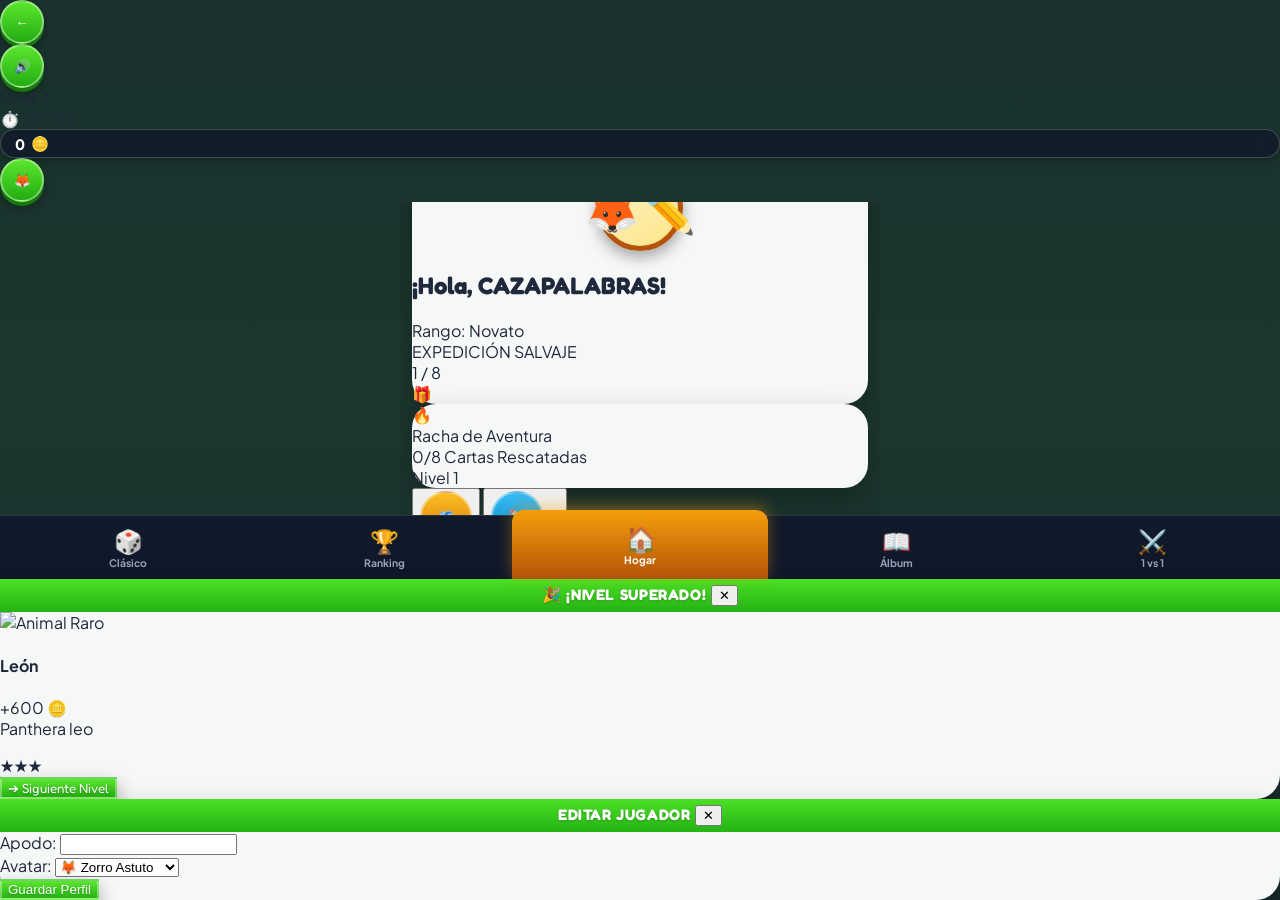
==== index.html @ b5b3dae7 "Add files via upload" ====
<!DOCTYPE html>
<html lang="es">
<head>
    <meta charset="UTF-8">
    <meta name="viewport" content="width=device-width, initial-scale=1.0, maximum-scale=1.0, user-scalable=no">
    <title>PalabraMania • Sopa de Letras Aventura</title>
    <!-- Metadatos para Android y PWA -->
    <meta name="theme-color" content="#24b314">
    <meta name="mobile-web-app-capable" content="yes">
    <meta name="apple-mobile-web-app-capable" content="yes">
    <meta name="apple-mobile-web-app-status-bar-style" content="black-translucent">
    <link rel="icon" type="image/svg+xml" href="icon.svg">
    <link rel="apple-touch-icon" href="icon.svg">
    <link rel="manifest" href="manifest.json">
    <!-- Tailwind CSS CDN -->
    <script src="https://cdn.tailwindcss.com"></script>
    <!-- PeerJS para multijugador P2P en tiempo real -->
    <script src="https://unpkg.com/peerjs@1.5.4/dist/peerjs.min.js"></script>
    <!-- Canvas Confetti -->
    <script src="https://cdn.jsdelivr.net/npm/canvas-confetti@1.6.0/dist/confetti.browser.min.js"></script>
    <!-- Estilos Casual Móvil -->
    <link rel="stylesheet" href="css/styles.css">
</head>
<body>

    <!-- ==================== BARRA SUPERIOR COMPACTA (TOP HUD) ==================== -->
    <header class="w-full max-w-[480px] mx-auto px-3 pt-2.5 pb-1 flex items-center justify-between z-30 flex-shrink-0">
        <!-- Izquierda: Botón Volver y Sonido -->
        <div class="flex items-center space-x-2">
            <button id="btn-top-back" class="btn-circle-green hidden" title="Volver">
                <span class="text-xl font-black leading-none">←</span>
            </button>
            <button id="btn-sound-toggle" class="btn-circle-green" title="Sonido">
                <span id="sound-icon" class="text-lg">🔊</span>
            </button>
        </div>

        <!-- Centro: Título de Nivel (Visible en Juego) -->
        <div id="top-hud-level-info" class="hidden text-center">
            <div id="top-hud-title" class="text-white font-game font-bold text-lg leading-tight drop-shadow-[0_2px_2px_rgba(0,0,0,0.6)]">
                Nivel 1
            </div>
            <div id="top-hud-sub" class="text-[11px] font-bold text-white/95 bg-black/30 px-2.5 py-0.5 rounded-full backdrop-blur-sm inline-block">
                ⏱️ <span id="hud-time-display">00:00</span>
            </div>
        </div>

        <!-- Derecha: Píldora de Puntos + Botón Perfil -->
        <div class="flex items-center space-x-2">
            <div class="coins-pill">
                <span id="header-score" class="font-mono">0</span>
                <span class="text-amber-400 text-base leading-none">🪙</span>
            </div>
            <button id="btn-profile-card" class="btn-circle-green" title="Perfil">
                <span id="header-avatar" class="text-xl">🦊</span>
            </button>
        </div>
    </header>

    <!-- ==================== CONTENEDOR PRINCIPAL ==================== -->
    <main class="app-main">

        <!-- ==================== PANTALLA 1: HOGAR / HUB PRINCIPAL ==================== -->
        <section id="screen-menu" class="app-screen flex flex-col justify-between h-full py-2">
            <!-- Espacio superior escénico para que se aprecie el paisaje de montañas -->
            <div class="flex-1 flex flex-col justify-center items-center pt-8">
                
                <!-- Tarjeta Central de Jugador (Inspirada en la captura de referencia) -->
                <div class="casual-card w-full p-4 pt-2 text-center relative mt-8">
                    <!-- Avatar flotante con marco de madera/oro -->
                    <div class="avatar-frame-wood cursor-pointer" onclick="document.getElementById('btn-profile-card').click()">
                        <span id="hub-avatar">🦊</span>
                        <span class="absolute -bottom-1 -right-1 w-6 h-6 bg-blue-500 text-white rounded-full text-xs flex items-center justify-center border-2 border-white shadow">✏️</span>
                    </div>

                    <h2 class="text-lg font-extrabold text-slate-800">
                        ¡Hola, <span id="hub-player-name" class="text-emerald-600">CAZAPALABRAS</span>!
                    </h2>
                    <div id="hub-rank-badge" class="text-[11px] font-bold text-amber-600 uppercase tracking-wider mb-2">
                        Rango: Novato
                    </div>

                    <!-- Barra de Progreso del Mundo -->
                    <div class="bg-blue-50/90 rounded-2xl p-3 border border-blue-100">
                        <div class="text-xs font-extrabold text-slate-600 uppercase tracking-wider mb-1.5">
                            EXPEDICIÓN SALVAJE
                        </div>
                        <div class="flex items-center space-x-2">
                            <div class="flex-1 bg-slate-200 h-5 rounded-full overflow-hidden relative border border-slate-300">
                                <div id="hub-world-bar" class="bg-gradient-to-r from-emerald-400 to-green-500 h-full transition-all duration-500" style="width: 12%"></div>
                                <span id="hub-world-progress-text" class="absolute inset-0 flex items-center justify-center text-[11px] font-black text-slate-800">
                                    1 / 8
                                </span>
                            </div>
                            <span class="text-2xl leading-none">🎁</span>
                        </div>
                    </div>
                </div>

                <!-- Tarjeta de Racha Diaria -->
                <div class="casual-card w-full p-3 mt-3 flex items-center justify-between px-5">
                    <div class="flex items-center space-x-3">
                        <span class="text-3xl">🔥</span>
                        <div class="text-left">
                            <div class="text-sm font-extrabold text-slate-800">Racha de Aventura</div>
                            <div id="hub-cards-count" class="text-[11px] font-bold text-slate-500">0/8 Cartas Rescatadas</div>
                        </div>
                    </div>
                    <span class="bg-amber-100 text-amber-700 font-black text-xs px-3 py-1 rounded-full border border-amber-200" id="hub-streak-badge">
                        Nivel 1
                    </span>
                </div>
            </div>

            <!-- Botones Flotantes Laterales + Botón Principal Gigante -->
            <div class="w-full space-y-3 pb-2 pt-2">
                <!-- Accesos rápidos en círculos -->
                <div class="flex justify-between items-center px-2">
                    <button id="btn-quick-levels" class="flex flex-col items-center group">
                        <div class="btn-circle-green lg bg-gradient-to-b from-amber-400 to-orange-500 border-amber-200" style="background: linear-gradient(180deg, #fbbf24 0%, #d97706 100%); box-shadow: 0 4px 0 #92400e;">
                            <span class="text-2xl">🗺️</span>
                        </div>
                        <span class="text-[11px] font-extrabold text-white drop-shadow mt-1">Niveles</span>
                    </button>

                    <button id="btn-quick-custom" class="flex flex-col items-center group">
                        <div class="btn-circle-green lg" style="background: linear-gradient(180deg, #38bdf8 0%, #0284c7 100%); box-shadow: 0 4px 0 #075985;">
                            <span class="text-2xl">✏️</span>
                        </div>
                        <span class="text-[11px] font-extrabold text-white drop-shadow mt-1">Crear Sopa</span>
                    </button>
                </div>

                <!-- BOTÓN VERDE PRINCIPAL: JUGAR NIVEL ACTUAL -->
                <button id="btn-play-current-level" class="btn-arcade-green w-full py-3.5 rounded-full font-game text-2xl font-bold tracking-wide flex items-center justify-center space-x-2">
                    <span id="btn-play-level-text">Jugar nivel 1</span>
                </button>
            </div>
        </section>

        <!-- ==================== PANTALLA 2: TABLERO DE JUEGO (MÁXIMO APROVECHAMIENTO) ==================== -->
        <section id="screen-game" class="app-screen hidden flex flex-col justify-between h-full py-1 space-y-2">
            
            <!-- HUD Multijugador (si es 1 vs 1) -->
            <div id="game-hud-multi" class="hidden bg-white/95 rounded-2xl p-2 px-3 flex items-center justify-between shadow border border-white flex-shrink-0">
                <div class="flex items-center space-x-2">
                    <span class="w-2.5 h-2.5 rounded-full bg-emerald-500 animate-ping"></span>
                    <span id="hud-player-name" class="text-xs font-extrabold text-slate-800">Tú</span>
                    <span id="hud-player-pts" class="text-sm font-black text-emerald-600">0</span>
                </div>
                <span class="text-[10px] font-black text-slate-400">VS</span>
                <div class="flex items-center space-x-2">
                    <span id="hud-rival-pts" class="text-sm font-black text-amber-600">0</span>
                    <span id="hud-rival-name" class="text-xs font-extrabold text-slate-800">Rival</span>
                    <span class="w-2.5 h-2.5 rounded-full bg-amber-500"></span>
                </div>
            </div>

            <!-- 1. TARJETA DE BANCO DE PALABRAS (Igual a la referencia) -->
            <div class="word-bank-card">
                <div id="game-theme-banner" class="word-bank-header">
                    EL REY DE LA SABANA
                </div>
                <div id="word-chips-container" class="p-2.5 flex flex-wrap justify-center gap-x-3 gap-y-1">
                    <!-- Palabras en texto limpio y negrita -->
                </div>
            </div>

            <!-- 2. TABLERO BLANCO CENTRAL CON CÁPSULAS SVG -->
            <div class="flex-1 flex items-center justify-center min-h-0">
                <div class="puzzle-board-wrap">
                    <!-- Capa de cápsulas pastel continuas (SVG) -->
                    <svg id="board-svg-overlay" class="board-svg-overlay" preserveAspectRatio="none">
                        <!-- Cápsulas de palabras encontradas y línea de arrastre en vivo -->
                    </svg>
                    <!-- Capa de letras en cuadrícula -->
                    <div id="puzzle-board" class="puzzle-grid-layer">
                        <!-- Letras generadas por JS -->
                    </div>
                </div>
            </div>

            <!-- 3. BARRA INFERIOR DE ACCIONES (ACCESIBLE AL PULGAR) -->
            <div class="flex items-center justify-around py-1.5 px-2 flex-shrink-0">
                <button id="btn-game-levels" class="btn-circle-green" title="Mapa de Niveles">
                    <span class="text-lg">🗺️</span>
                </button>

                <button id="btn-game-classic" class="btn-circle-green" title="Partida al Azar">
                    <span class="text-lg">🎲</span>
                </button>

                <!-- Reacciones (en multijugador) o Album -->
                <button id="btn-game-album" class="btn-circle-green" title="Álbum de Cartas">
                    <span class="text-lg">🖼️</span>
                </button>

                <!-- Botón Pista con costo/contador -->
                <button id="btn-hint" class="btn-circle-green relative" title="Pista">
                    <span class="text-xl">💡</span>
                    <span id="hint-count-badge" class="absolute -bottom-1 -right-1 bg-amber-400 text-slate-900 text-[10px] font-black px-1.5 rounded-full border border-white shadow">
                        3
                    </span>
                </button>

                <!-- Botón Reiniciar / Nuevo Tablero Aleatorio -->
                <button id="btn-shuffle-board" class="btn-circle-green" title="Regenerar Tablero">
                    <span class="text-xl font-bold">↻</span>
                </button>
            </div>
        </section>

        <!-- ==================== PANTALLA 3: MODO CLÁSICO (AL AZAR) ==================== -->
        <section id="screen-categories" class="app-screen hidden space-y-3 py-2">
            <div class="casual-card p-3 text-center">
                <h2 class="text-lg font-extrabold text-slate-800">🎲 Modo Clásico (Al Azar)</h2>
                <p class="text-[11px] text-slate-500">Cada partida genera palabras y posiciones aleatorias</p>
                
                <!-- Selector de Dificultad -->
                <div class="flex justify-center space-x-1.5 bg-slate-100 p-1 rounded-xl mt-2.5">
                    <button data-diff="facil" class="classic-diff-pill flex-1 py-1.5 rounded-lg text-xs font-bold text-slate-600 transition">Fácil</button>
                    <button data-diff="medio" class="classic-diff-pill flex-1 py-1.5 rounded-lg text-xs font-bold bg-emerald-500 text-white shadow transition active">Medio</button>
                    <button data-diff="dificil" class="classic-diff-pill flex-1 py-1.5 rounded-lg text-xs font-bold text-slate-600 transition">Difícil</button>
                </div>
            </div>

            <div id="classic-categories-grid" class="grid grid-cols-2 gap-2.5 pb-2">
                <!-- Categorías inyectadas por JS -->
            </div>
        </section>

        <!-- ==================== PANTALLA 4: MAPA DE AVENTURA (NIVELES) ==================== -->
        <section id="screen-adventure" class="app-screen hidden space-y-3 py-2">
            <div class="casual-card p-3 text-center">
                <h2 class="text-lg font-extrabold text-slate-800">🗺️ Expedición Salvaje</h2>
                <p class="text-[11px] text-emerald-600 font-bold">Rescata especies y desbloquea sus cartas HD</p>
            </div>
            <div id="adventure-levels-list" class="space-y-2.5 pb-2">
                <!-- Niveles inyectados por JS -->
            </div>
        </section>

        <!-- ==================== PANTALLA 5: ÁLBUM DE COLECCIÓN ==================== -->
        <section id="screen-album" class="app-screen hidden space-y-3 py-2">
            <div class="casual-card p-3 flex items-center justify-between">
                <h2 class="text-lg font-extrabold text-slate-800">📖 Álbum de Cartas</h2>
                <span id="album-count" class="text-xs font-black bg-amber-100 text-amber-700 px-2.5 py-1 rounded-full">0/8</span>
            </div>
            <div id="album-grid" class="grid grid-cols-2 gap-2.5 pb-2">
                <!-- Cartas inyectadas por JS -->
            </div>
        </section>

        <!-- ==================== PANTALLA 6: RANKING GLOBAL ==================== -->
        <section id="screen-ranking" class="app-screen hidden space-y-3 py-2">
            <div class="casual-card p-3 text-center">
                <h2 class="text-lg font-extrabold text-slate-800">🏆 Ranking Mundial</h2>
                <p class="text-[11px] text-slate-500">Suma puntos en Aventura, Clásico y 1 vs 1</p>
            </div>
            <div id="ranking-list" class="space-y-2 pb-2">
                <!-- Ranking inyectado por JS -->
            </div>
        </section>

        <!-- ==================== PANTALLA 7: LOBBY MULTIJUGADOR ==================== -->
        <section id="screen-lobby" class="app-screen hidden space-y-4 py-2">
            <div class="casual-card p-5 space-y-4 text-center">
                <h2 class="text-xl font-extrabold text-slate-800">⚔️ Duelo 1 vs 1 en Vivo</h2>

                <div id="lobby-init" class="space-y-4">
                    <p class="text-xs text-slate-500">Crea una sala privada o únete con el código de tu amigo para competir en el mismo tablero.</p>
                    <button id="btn-host-room" class="btn-arcade-green w-full py-3 rounded-full font-bold text-base">
                        ✨ Crear Nueva Sala
                    </button>

                    <div class="relative flex py-1 items-center">
                        <div class="flex-grow border-t border-slate-200"></div>
                        <span class="flex-shrink mx-3 text-slate-400 text-[10px] font-bold uppercase">o únete</span>
                        <div class="flex-grow border-t border-slate-200"></div>
                    </div>

                    <div class="flex space-x-2">
                        <input id="room-input-code" type="text" placeholder="CÓDIGO" maxlength="6" class="flex-1 bg-slate-100 border border-slate-300 rounded-xl px-3 py-2.5 text-center font-mono font-bold tracking-widest text-slate-800 uppercase focus:outline-none focus:border-emerald-500">
                        <button id="btn-join-match" class="px-5 py-2.5 bg-blue-500 hover:bg-blue-600 text-white rounded-xl font-bold text-sm shadow">
                            Entrar
                        </button>
                    </div>
                </div>

                <div id="lobby-wait" class="hidden space-y-4">
                    <div class="text-4xl animate-bounce">📡</div>
                    <div class="bg-slate-100 border-2 border-dashed border-emerald-400 p-3 rounded-2xl">
                        <span class="text-[10px] font-bold text-slate-500 block">CÓDIGO DE SALA</span>
                        <span id="code-display" class="text-3xl font-mono font-black tracking-widest text-emerald-600">----</span>
                    </div>
                    <button id="btn-copy-link" class="w-full py-2.5 bg-slate-200 hover:bg-slate-300 text-slate-800 rounded-xl text-xs font-bold transition">
                        🔗 Copiar Enlace de Invitación
                    </button>
                    <p id="wait-status-msg" class="text-xs text-amber-600 font-bold animate-pulse">
                        Esperando al rival...
                    </p>
                    <button id="btn-launch-match" class="hidden btn-arcade-green w-full py-3 rounded-full font-bold text-base">
                        🚀 ¡Comenzar Duelo!
                    </button>
                </div>
            </div>
        </section>

        <!-- ==================== PANTALLA 8: CREADOR PERSONALIZADO ==================== -->
        <section id="screen-creator" class="app-screen hidden space-y-3 py-2">
            <div class="casual-card p-5 space-y-4">
                <h2 class="text-lg font-extrabold text-slate-800 text-center">✏️ Crear Sopa Propia</h2>
                <form id="form-create-puzzle" class="space-y-3">
                    <div>
                        <label class="block text-xs font-bold text-slate-600 mb-1">Título:</label>
                        <input id="custom-title" type="text" placeholder="Ej: Mi Familia" required class="w-full bg-slate-100 border border-slate-300 rounded-xl px-3 py-2 text-sm text-slate-800 focus:outline-none focus:border-emerald-500">
                    </div>
                    <div>
                        <label class="block text-xs font-bold text-slate-600 mb-1">Palabras (separadas por coma):</label>
                        <textarea id="custom-words" rows="4" placeholder="MAMA, PAPA, PERRO, GATO, CASA" required class="w-full bg-slate-100 border border-slate-300 rounded-xl p-3 text-sm text-slate-800 uppercase focus:outline-none focus:border-emerald-500"></textarea>
                    </div>
                    <button type="submit" class="btn-arcade-green w-full py-3 rounded-full font-bold text-base">
                        ▶ Jugar Ahora
                    </button>
                </form>
            </div>
        </section>

    </main>

    <!-- ==================== BARRA INFERIOR DE NAVEGACIÓN (BOTTOM DOCK) ==================== -->
    <nav id="bottom-nav-dock" class="bottom-nav-dock">
        <div class="bottom-nav-item" data-nav="categories">
            <span class="nav-icon">🎲</span>
            <span>Clásico</span>
        </div>
        <div class="bottom-nav-item" data-nav="ranking">
            <span class="nav-icon">🏆</span>
            <span>Ranking</span>
        </div>
        <div class="bottom-nav-item active" data-nav="menu">
            <span class="nav-icon">🏠</span>
            <span>Hogar</span>
        </div>
        <div class="bottom-nav-item" data-nav="album">
            <span class="nav-icon">📖</span>
            <span>Álbum</span>
        </div>
        <div class="bottom-nav-item" data-nav="lobby">
            <span class="nav-icon">⚔️</span>
            <span>1 vs 1</span>
        </div>
    </nav>

    <!-- ==================== MODAL DE RECOMPENSA (CARTA DESBLOQUEADA) ==================== -->
    <div id="modal-reward-card" class="hidden fixed inset-0 bg-black/80 backdrop-blur-sm z-50 flex items-center justify-center p-4">
        <div class="casual-card w-full max-w-sm rounded-3xl overflow-hidden shadow-2xl text-center">
            <div class="word-bank-header py-3 text-base flex items-center justify-between px-4">
                <span id="reward-modal-title">🎉 ¡NIVEL SUPERADO!</span>
                <button id="btn-close-reward-modal" class="text-white/80 hover:text-white font-bold">✕</button>
            </div>

            <div class="p-4 space-y-3">
                <div class="bg-slate-50 border border-slate-200 rounded-2xl overflow-hidden shadow-inner">
                    <div class="relative w-full aspect-video overflow-hidden">
                        <img id="reward-card-img" src="" alt="Animal" class="w-full h-full object-cover">
                        <span id="reward-card-rarity" class="absolute top-2 right-2 text-[10px] font-black uppercase px-2.5 py-0.5 rounded-full bg-white/90 shadow">
                            Raro
                        </span>
                    </div>
                    <div class="p-3 text-left space-y-1">
                        <div class="flex items-center justify-between">
                            <h4 id="reward-card-name" class="text-base font-extrabold text-slate-800">León</h4>
                            <span id="reward-points-badge" class="text-xs font-mono font-black text-emerald-600">+600 🪙</span>
                        </div>
                        <div id="reward-card-scientific" class="text-[11px] text-indigo-600 italic font-semibold">Panthera leo</div>
                        <p id="reward-card-desc" class="text-xs text-slate-600 pt-1 leading-relaxed"></p>
                    </div>
                </div>

                <div id="reward-stars-container" class="text-amber-400 text-2xl tracking-widest">
                    ★★★
                </div>

                <button id="btn-next-level" class="btn-arcade-green w-full py-3 rounded-full font-game text-lg font-bold">
                    ➔ Siguiente Nivel
                </button>
            </div>
        </div>
    </div>

    <!-- ==================== MODAL DE PERFIL ==================== -->
    <div id="modal-profile-edit" class="hidden fixed inset-0 bg-black/75 backdrop-blur-sm z-50 flex items-center justify-center p-4">
        <div class="casual-card w-full max-w-sm rounded-3xl overflow-hidden shadow-2xl">
            <div class="word-bank-header py-3 flex items-center justify-between px-4">
                <span>Editar Jugador</span>
                <button id="btn-close-prof-modal" class="text-white font-bold">✕</button>
            </div>
            <form id="form-edit-profile" class="p-5 space-y-4">
                <div>
                    <label class="block text-xs font-bold text-slate-600 mb-1">Apodo:</label>
                    <input id="prof-input-name" type="text" maxlength="15" required class="w-full bg-slate-100 border border-slate-300 rounded-xl px-4 py-2.5 text-sm text-slate-800 font-bold focus:outline-none focus:border-emerald-500">
                </div>
                <div>
                    <label class="block text-xs font-bold text-slate-600 mb-1">Avatar:</label>
                    <select id="prof-select-avatar" class="w-full bg-slate-100 border border-slate-300 rounded-xl px-4 py-2.5 text-sm text-slate-800 font-bold focus:outline-none focus:border-emerald-500">
                        <option value="🦊">🦊 Zorro Astuto</option>
                        <option value="🐶">🐶 Cachorro Fiel</option>
                        <option value="🦁">🦁 León Valiente</option>
                        <option value="🐯">🐯 Tigre Veloz</option>
                        <option value="🐼">🐼 Panda Sabio</option>
                        <option value="🚀">🚀 Astronauta</option>
                        <option value="⚡">⚡ Rayo</option>
                        <option value="🧙‍♂️">🧙‍♂️ Mago</option>
                    </select>
                </div>
                <button type="submit" class="btn-arcade-green w-full py-3 rounded-full font-bold text-base">
                    Guardar Perfil
                </button>
            </form>
        </div>
    </div>

    <!-- CARGA DIRECTA DE SCRIPT COMPATIBLE CON FILE:/// Y WEB -->
    <script src="js/bundle.js"></script>

    <!-- Registro de Service Worker para Android PWA -->
    <script>
        if ('serviceWorker' in navigator && (window.location.protocol === 'https:' || window.location.protocol === 'http:')) {
            window.addEventListener('load', () => {
                navigator.serviceWorker.register('sw.js')
                    .then(reg => console.log('Service Worker registrado:', reg.scope))
                    .catch(err => console.log('Service Worker falló:', err));
            });
        }
    </script>
</body>
</html>
---- css/styles.css ----
/* css/styles.css - Diseño Casual Móvil Vibrante (Inspirado en títulos modernos de Sopa de Letras) */

@import url('https://fonts.googleapis.com/css2?family=Fredoka:wght@500;600;700&family=Plus+Jakarta+Sans:wght@400;500;600;700;800&display=swap');

:root {
    --green-btn-top: #5ce62e;
    --green-btn-bot: #24b314;
    --green-btn-shadow: #157a09;
    --card-white: #ffffff;
    --text-dark: #1e293b;
}

* {
    box-sizing: border-box;
    -webkit-tap-highlight-color: transparent;
}

body {
    font-family: 'Plus Jakarta Sans', -apple-system, BlinkMacSystemFont, sans-serif;
    /* Fondo escénico vibrante de naturaleza (montañas y lago) con fallback degradado cálido */
    background-color: #1e3a2f;
    background-image: 
        linear-gradient(180deg, rgba(15, 23, 42, 0.25) 0%, rgba(15, 23, 42, 0.1) 45%, rgba(15, 23, 42, 0.45) 100%),
        url('https://images.unsplash.com/photo-1506744038136-46273834b3fb?w=1200&auto=format&fit=crop&q=80');
    background-size: cover;
    background-position: center;
    background-attachment: fixed;
    color: var(--text-dark);
    user-select: none;
    -webkit-user-select: none;
    touch-action: manipulation;
    margin: 0;
    padding: 0;
    height: 100dvh;
    overflow: hidden;
    display: flex;
    flex-direction: column;
}

.font-game, h1, h2, h3 {
    font-family: 'Fredoka', cursive, sans-serif;
}

/* =========================================
   BOTONES 3D ESTILO ARCADE CASUAL (VERDES)
   ========================================= */
.btn-arcade-green {
    background: linear-gradient(180deg, var(--green-btn-top) 0%, var(--green-btn-bot) 100%);
    color: #ffffff;
    border: 2px solid rgba(255, 255, 255, 0.35);
    box-shadow: 0 5px 0 var(--green-btn-shadow), 0 8px 18px rgba(0, 0, 0, 0.35);
    text-shadow: 0 1px 2px rgba(0, 0, 0, 0.25);
    transition: transform 0.1s ease, box-shadow 0.1s ease;
    cursor: pointer;
}

.btn-arcade-green:active {
    transform: translateY(3px);
    box-shadow: 0 2px 0 var(--green-btn-shadow), 0 4px 10px rgba(0, 0, 0, 0.3);
}

.btn-circle-green {
    width: 44px;
    height: 44px;
    border-radius: 50%;
    background: linear-gradient(180deg, #5ce62e 0%, #22ad12 100%);
    color: #ffffff;
    border: 2px solid rgba(255, 255, 255, 0.4);
    box-shadow: 0 4px 0 #157a09, 0 6px 12px rgba(0, 0, 0, 0.3);
    display: flex;
    align-items: center;
    justify-content: center;
    transition: transform 0.1s ease, box-shadow 0.1s ease;
    cursor: pointer;
    position: relative;
}

.btn-circle-green:active {
    transform: translateY(3px);
    box-shadow: 0 1px 0 #157a09, 0 3px 6px rgba(0, 0, 0, 0.25);
}

.btn-circle-green.lg {
    width: 52px;
    height: 52px;
}

/* Píldora de Monedas / Puntos en Header */
.coins-pill {
    background: rgba(15, 23, 42, 0.72);
    backdrop-filter: blur(8px);
    border: 1.5px solid rgba(255, 255, 255, 0.2);
    border-radius: 9999px;
    padding: 4px 12px 4px 14px;
    color: #ffffff;
    font-weight: 800;
    font-size: 0.9rem;
    display: flex;
    align-items: center;
    gap: 6px;
    box-shadow: 0 4px 10px rgba(0, 0, 0, 0.25);
}

/* =========================================
   CONTENEDOR PRINCIPAL CON SCROLL CONTROLADO
   ========================================= */
.app-main {
    flex: 1;
    overflow-y: auto;
    overflow-x: hidden;
    display: flex;
    flex-direction: column;
    width: 100%;
    max-width: 480px;
    margin: 0 auto;
    padding: 6px 12px 10px 12px;
}

/* Scrollbar invisible pero funcional */
.app-main::-webkit-scrollbar {
    width: 0px;
    background: transparent;
}

/* =========================================
   TABLERO BLANCO CON CÁPSULAS DE COLORES
   ========================================= */
.word-bank-card {
    background: #ffffff;
    border-radius: 1.25rem;
    overflow: hidden;
    box-shadow: 0 10px 25px rgba(0, 0, 0, 0.28);
    border: 2px solid rgba(255, 255, 255, 0.9);
    width: 100%;
    flex-shrink: 0;
}

.word-bank-header {
    background: linear-gradient(180deg, #4be024 0%, #24b314 100%);
    color: #ffffff;
    font-family: 'Fredoka', sans-serif;
    font-weight: 700;
    font-size: 0.95rem;
    letter-spacing: 0.04em;
    text-transform: uppercase;
    text-align: center;
    padding: 6px 12px;
    text-shadow: 0 1px 2px rgba(0, 0, 0, 0.25);
}

.word-chip-casual {
    font-family: 'Plus Jakarta Sans', sans-serif;
    font-weight: 800;
    font-size: 0.85rem;
    letter-spacing: 0.03em;
    padding: 2px 8px;
    border-radius: 9999px;
    color: #1e293b;
    transition: all 0.25s ease;
}

.word-chip-casual.found-me {
    color: #94a3b8;
    text-decoration: line-through;
    opacity: 0.65;
}

.word-chip-casual.found-rival {
    background: #fef3c7;
    color: #b45309;
    text-decoration: line-through;
}

/* Tablero Blanco Central */
.puzzle-board-wrap {
    position: relative;
    background: #ffffff;
    border-radius: 1.5rem;
    padding: 10px;
    box-shadow: 0 14px 32px rgba(0, 0, 0, 0.35), inset 0 0 0 2px rgba(255, 255, 255, 0.8);
    width: 100%;
    max-width: 440px;
    aspect-ratio: 1 / 1;
    margin: auto;
    touch-action: none;
    user-select: none;
    -webkit-user-select: none;
}

.board-svg-overlay {
    position: absolute;
    inset: 10px;
    width: calc(100% - 20px);
    height: calc(100% - 20px);
    pointer-events: none;
    z-index: 1;
}

.puzzle-grid-layer {
    position: relative;
    z-index: 2;
    display: grid;
    width: 100%;
    height: 100%;
    gap: 0;
}

.board-tile {
    display: flex;
    align-items: center;
    justify-content: center;
    font-family: 'Plus Jakarta Sans', sans-serif;
    font-weight: 800;
    font-size: clamp(1rem, 4.4vw, 1.55rem);
    color: #0f172a;
    cursor: pointer;
    position: relative;
    border-radius: 50%;
    transition: color 0.15s ease, transform 0.1s ease;
}

.board-tile.is-selecting {
    color: #ffffff !important;
    transform: scale(1.1);
}

.board-tile.tile-hint-flash {
    background-color: #3b82f6;
    color: #ffffff !important;
    animation: hintBounce 0.6s infinite alternate;
    z-index: 5;
}

@keyframes hintBounce {
    0% { transform: scale(1); box-shadow: 0 0 0 0 rgba(59, 130, 246, 0.7); }
    100% { transform: scale(1.15); box-shadow: 0 0 0 8px rgba(59, 130, 246, 0); }
}

/* =========================================
   TARJETAS BLANCAS DE MENÚ Y AVENTURA
   ========================================= */
.casual-card {
    background: rgba(255, 255, 255, 0.96);
    border-radius: 1.5rem;
    box-shadow: 0 12px 30px rgba(0, 0, 0, 0.25);
    color: #1e293b;
}

.avatar-frame-wood {
    width: 86px;
    height: 86px;
    border-radius: 50%;
    background: linear-gradient(145deg, #fef3c7, #fde68a);
    border: 5px solid #b45309;
    box-shadow: 0 6px 15px rgba(0, 0, 0, 0.35), inset 0 2px 5px rgba(0, 0, 0, 0.15);
    display: flex;
    align-items: center;
    justify-content: center;
    font-size: 2.8rem;
    margin: -43px auto 8px auto;
    position: relative;
}

/* =========================================
   BARRA DE NAVEGACIÓN INFERIOR (BOTTOM DOCK)
   ========================================= */
.bottom-nav-dock {
    background: linear-gradient(180deg, rgba(15, 23, 42, 0.88) 0%, rgba(15, 23, 42, 0.98) 100%);
    backdrop-filter: blur(12px);
    border-top: 1px solid rgba(255, 255, 255, 0.12);
    display: flex;
    justify-content: space-around;
    align-items: stretch;
    height: 64px;
    width: 100%;
    z-index: 40;
    flex-shrink: 0;
}

.bottom-nav-item {
    flex: 1;
    display: flex;
    flex-direction: column;
    align-items: center;
    justify-content: center;
    color: #94a3b8;
    font-size: 0.65rem;
    font-weight: 700;
    cursor: pointer;
    transition: all 0.2s ease;
    position: relative;
    padding: 4px 2px;
}

.bottom-nav-item .nav-icon {
    font-size: 1.45rem;
    line-height: 1.2;
    margin-bottom: 2px;
    transition: transform 0.2s ease;
}

.bottom-nav-item.active {
    background: linear-gradient(180deg, #f59e0b 0%, #b45309 100%);
    color: #ffffff;
    border-radius: 0.75rem 0.75rem 0 0;
    margin-top: -6px;
    box-shadow: 0 -4px 15px rgba(245, 158, 11, 0.4);
}

.bottom-nav-item.active .nav-icon {
    transform: scale(1.1);
}

/* =========================================
   MODO AVENTURA, ÁLBUM Y RANKING (ESTILO CLARO)
   ========================================= */
.level-card-casual {
    background: rgba(255, 255, 255, 0.95);
    border-radius: 1.15rem;
    padding: 12px 14px;
    display: flex;
    align-items: center;
    justify-content: space-between;
    box-shadow: 0 6px 16px rgba(0, 0, 0, 0.18);
    transition: transform 0.15s ease;
}

.level-card-casual.unlocked { cursor: pointer; }
.level-card-casual.unlocked:active { transform: scale(0.98); }
.level-card-casual.locked { opacity: 0.65; cursor: not-allowed; }

.album-card-casual {
    background: #ffffff;
    border-radius: 1.15rem;
    overflow: hidden;
    box-shadow: 0 8px 18px rgba(0, 0, 0, 0.22);
    cursor: pointer;
    transition: transform 0.2s ease;
}

.album-card-casual.unlocked:active { transform: scale(0.97); }
.album-card-casual.locked { opacity: 0.78; cursor: default; }

.album-card-img-wrap {
    position: relative;
    width: 100%;
    aspect-ratio: 4/3;
    background: #e2e8f0;
}

.album-card-img {
    width: 100%;
    height: 100%;
    object-fit: cover;
}

.album-lock-overlay {
    position: absolute;
    inset: 0;
    display: flex;
    align-items: center;
    justify-content: center;
    background: rgba(15, 23, 42, 0.7);
    font-size: 1.8rem;
}

/* Reacciones flotantes */
@keyframes floatEmojiAnim {
    0% { opacity: 0; transform: translateY(20px) scale(0.5); }
    20% { opacity: 1; transform: translateY(0) scale(1.3); }
    80% { opacity: 1; transform: translateY(-70px) scale(1.1); }
    100% { opacity: 0; transform: translateY(-110px) scale(0.7); }
}

.floating-emoji {
    position: fixed;
    font-size: 3.5rem;
    pointer-events: none;
    z-index: 100;
    animation: floatEmojiAnim 2s ease-out forwards;
}
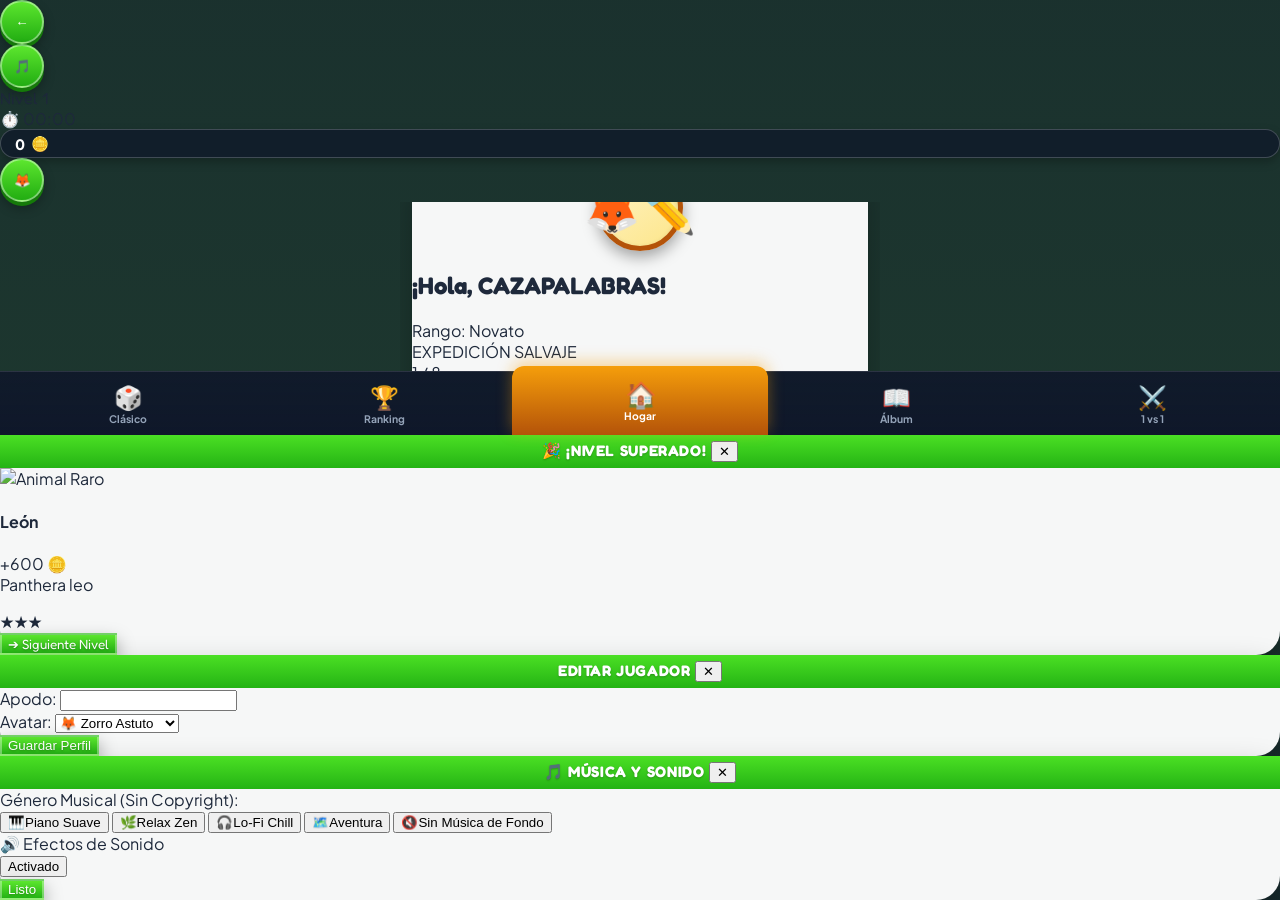
==== commit f3516ed6: "Add files via upload" ====
--- a/index.html
+++ b/index.html
@@ -30,8 +30,8 @@
             <button id="btn-top-back" class="btn-circle-green hidden" title="Volver">
                 <span class="text-xl font-black leading-none">←</span>
             </button>
-            <button id="btn-sound-toggle" class="btn-circle-green" title="Sonido">
-                <span id="sound-icon" class="text-lg">🔊</span>
+            <button id="btn-sound-toggle" class="btn-circle-green" title="Música y Sonido">
+                <span id="sound-icon" class="text-lg">🎵</span>
             </button>
         </div>
 
@@ -421,6 +421,54 @@
         </div>
     </div>
 
+    <!-- ==================== MODAL DE MÚSICA Y SONIDO ==================== -->
+    <div id="modal-audio-settings" class="hidden fixed inset-0 bg-black/75 backdrop-blur-sm z-50 flex items-center justify-center p-4">
+        <div class="casual-card w-full max-w-sm rounded-3xl overflow-hidden shadow-2xl">
+            <div class="word-bank-header py-3 flex items-center justify-between px-4">
+                <span>🎵 Música y Sonido</span>
+                <button id="btn-close-audio-modal" class="text-white font-bold">✕</button>
+            </div>
+            <div class="p-5 space-y-4">
+                <div>
+                    <label class="block text-xs font-extrabold text-slate-600 uppercase tracking-wider mb-2">
+                        Género Musical (Sin Copyright):
+                    </label>
+                    <div class="grid grid-cols-2 gap-2" id="music-genre-options">
+                        <button data-genre="piano" class="music-genre-btn p-2.5 rounded-xl border-2 border-slate-200 text-xs font-bold text-slate-700 flex items-center space-x-2 transition">
+                            <span class="text-lg">🎹</span><span>Piano Suave</span>
+                        </button>
+                        <button data-genre="relax" class="music-genre-btn p-2.5 rounded-xl border-2 border-slate-200 text-xs font-bold text-slate-700 flex items-center space-x-2 transition">
+                            <span class="text-lg">🌿</span><span>Relax Zen</span>
+                        </button>
+                        <button data-genre="lofi" class="music-genre-btn p-2.5 rounded-xl border-2 border-slate-200 text-xs font-bold text-slate-700 flex items-center space-x-2 transition">
+                            <span class="text-lg">🎧</span><span>Lo-Fi Chill</span>
+                        </button>
+                        <button data-genre="aventura" class="music-genre-btn p-2.5 rounded-xl border-2 border-slate-200 text-xs font-bold text-slate-700 flex items-center space-x-2 transition">
+                            <span class="text-lg">🗺️</span><span>Aventura</span>
+                        </button>
+                        <button data-genre="off" class="music-genre-btn col-span-2 p-2.5 rounded-xl border-2 border-slate-200 text-xs font-bold text-slate-500 flex items-center justify-center space-x-2 transition">
+                            <span>🔇</span><span>Sin Música de Fondo</span>
+                        </button>
+                    </div>
+                </div>
+
+                <div class="flex items-center justify-between bg-slate-100 p-3 rounded-2xl border border-slate-200">
+                    <div class="flex items-center space-x-2">
+                        <span class="text-lg">🔊</span>
+                        <span class="text-xs font-extrabold text-slate-700">Efectos de Sonido</span>
+                    </div>
+                    <button id="btn-toggle-sfx" class="px-3.5 py-1.5 rounded-full text-xs font-black bg-emerald-500 text-white shadow transition">
+                        Activado
+                    </button>
+                </div>
+
+                <button id="btn-save-audio-modal" class="btn-arcade-green w-full py-2.5 rounded-full font-bold text-sm">
+                    Listo
+                </button>
+            </div>
+        </div>
+    </div>
+
     <!-- CARGA DIRECTA DE SCRIPT COMPATIBLE CON FILE:/// Y WEB -->
     <script src="js/bundle.js"></script>
 
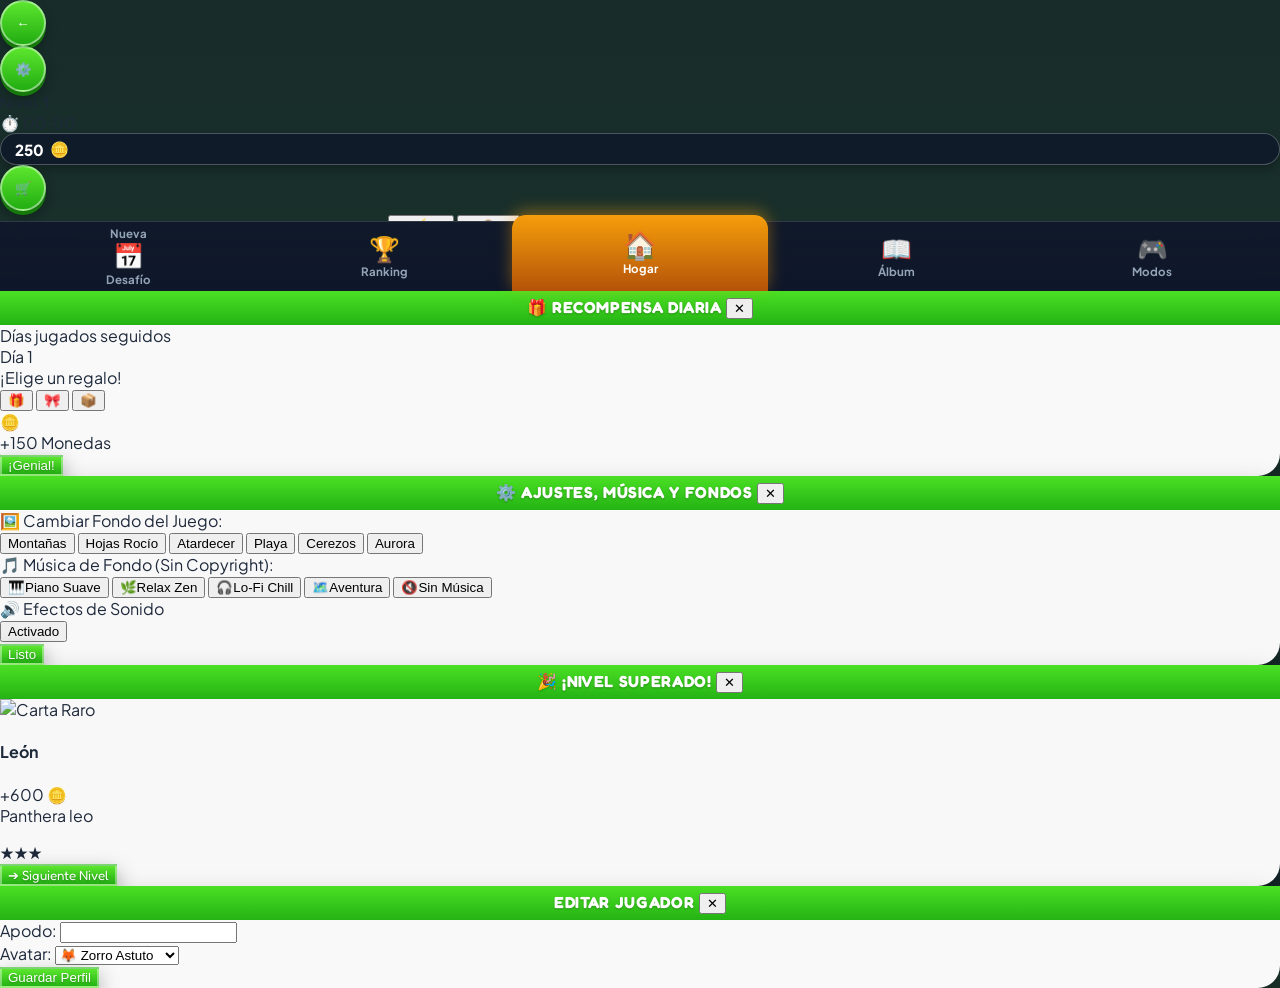
==== commit 167bf9d7: "Add files via upload" ====
--- a/index.html
+++ b/index.html
@@ -24,35 +24,35 @@
 <body>
 
     <!-- ==================== BARRA SUPERIOR COMPACTA (TOP HUD) ==================== -->
-    <header class="w-full max-w-[480px] mx-auto px-3 pt-2.5 pb-1 flex items-center justify-between z-30 flex-shrink-0">
-        <!-- Izquierda: Botón Volver y Sonido -->
+    <header class="w-full max-w-[520px] mx-auto px-2.5 pt-2 pb-1 flex items-center justify-between z-30 flex-shrink-0">
+        <!-- Izquierda: Botón Volver y Ajustes/Música -->
         <div class="flex items-center space-x-2">
             <button id="btn-top-back" class="btn-circle-green hidden" title="Volver">
                 <span class="text-xl font-black leading-none">←</span>
             </button>
-            <button id="btn-sound-toggle" class="btn-circle-green" title="Música y Sonido">
-                <span id="sound-icon" class="text-lg">🎵</span>
+            <button id="btn-sound-toggle" class="btn-circle-green" title="Ajustes, Música y Fondos">
+                <span id="sound-icon" class="text-lg">⚙️</span>
             </button>
         </div>
 
-        <!-- Centro: Título de Nivel (Visible en Juego) -->
+        <!-- Centro: Título de Nivel o Modo (Visible en Juego) -->
         <div id="top-hud-level-info" class="hidden text-center">
-            <div id="top-hud-title" class="text-white font-game font-bold text-lg leading-tight drop-shadow-[0_2px_2px_rgba(0,0,0,0.6)]">
+            <div id="top-hud-title" class="text-white font-game font-bold text-xl leading-tight drop-shadow-[0_2px_3px_rgba(0,0,0,0.75)]">
                 Nivel 1
             </div>
-            <div id="top-hud-sub" class="text-[11px] font-bold text-white/95 bg-black/30 px-2.5 py-0.5 rounded-full backdrop-blur-sm inline-block">
+            <div id="top-hud-sub" class="text-xs font-bold text-white bg-black/40 px-3 py-0.5 rounded-full backdrop-blur-sm inline-block">
                 ⏱️ <span id="hud-time-display">00:00</span>
             </div>
         </div>
 
-        <!-- Derecha: Píldora de Puntos + Botón Perfil -->
-        <div class="flex items-center space-x-2">
-            <div class="coins-pill">
-                <span id="header-score" class="font-mono">0</span>
+        <!-- Derecha: Píldora de Monedas + Tienda -->
+        <div class="flex items-center space-x-1.5">
+            <div class="coins-pill" id="btn-coins-pill" title="Tus Monedas">
+                <span id="header-score" class="font-mono">250</span>
                 <span class="text-amber-400 text-base leading-none">🪙</span>
             </div>
-            <button id="btn-profile-card" class="btn-circle-green" title="Perfil">
-                <span id="header-avatar" class="text-xl">🦊</span>
+            <button id="btn-shop-open" class="btn-circle-green" title="Tienda y Fondos">
+                <span class="text-lg">🛒</span>
             </button>
         </div>
     </header>
@@ -61,35 +61,58 @@
     <main class="app-main">
 
         <!-- ==================== PANTALLA 1: HOGAR / HUB PRINCIPAL ==================== -->
-        <section id="screen-menu" class="app-screen flex flex-col justify-between h-full py-2">
-            <!-- Espacio superior escénico para que se aprecie el paisaje de montañas -->
-            <div class="flex-1 flex flex-col justify-center items-center pt-8">
-                
-                <!-- Tarjeta Central de Jugador (Inspirada en la captura de referencia) -->
-                <div class="casual-card w-full p-4 pt-2 text-center relative mt-8">
-                    <!-- Avatar flotante con marco de madera/oro -->
-                    <div class="avatar-frame-wood cursor-pointer" onclick="document.getElementById('btn-profile-card').click()">
+        <section id="screen-menu" class="app-screen flex flex-col justify-between h-full py-1">
+            <!-- Accesos rápidos en la esquina superior izquierda (como la captura de referencia) -->
+            <div class="flex justify-between items-start px-1 pt-1">
+                <div class="flex flex-col space-y-2">
+                    <button id="btn-hub-blitz" class="flex flex-col items-center">
+                        <div class="w-12 h-12 rounded-full bg-gradient-to-b from-amber-400 to-orange-600 border-2 border-white/60 shadow-lg flex items-center justify-center text-2xl">
+                            ⚡
+                        </div>
+                        <span class="text-[10px] font-black text-white bg-black/60 px-2 rounded-full mt-0.5">Blitz 60s</span>
+                    </button>
+                    <button id="btn-hub-mystery" class="flex flex-col items-center">
+                        <div class="w-12 h-12 rounded-full bg-gradient-to-b from-purple-400 to-indigo-700 border-2 border-white/60 shadow-lg flex items-center justify-center text-2xl">
+                            🙈
+                        </div>
+                        <span class="text-[10px] font-black text-white bg-black/60 px-2 rounded-full mt-0.5">Misterio</span>
+                    </button>
+                </div>
+
+                <button id="btn-hub-themes" class="flex flex-col items-center">
+                    <div class="w-12 h-12 rounded-full bg-gradient-to-b from-cyan-400 to-blue-600 border-2 border-white/60 shadow-lg flex items-center justify-center text-2xl">
+                        🖼️
+                    </div>
+                    <span class="text-[10px] font-black text-white bg-black/60 px-2 rounded-full mt-0.5">Fondos</span>
+                </button>
+            </div>
+
+            <!-- Tarjeta Central de Jugador -->
+            <div class="flex flex-col justify-center items-center my-auto py-2">
+                <div class="casual-card w-full p-4 pt-2 text-center relative mt-10">
+                    <!-- Avatar flotante con marco de madera -->
+                    <div class="avatar-frame-wood cursor-pointer" id="btn-profile-card">
                         <span id="hub-avatar">🦊</span>
-                        <span class="absolute -bottom-1 -right-1 w-6 h-6 bg-blue-500 text-white rounded-full text-xs flex items-center justify-center border-2 border-white shadow">✏️</span>
-                    </div>
-
-                    <h2 class="text-lg font-extrabold text-slate-800">
+                        <span class="absolute -bottom-1 -right-1 w-7 h-7 bg-blue-500 text-white rounded-full text-xs flex items-center justify-center border-2 border-white shadow">✏️</span>
+                    </div>
+
+                    <h2 class="text-xl font-extrabold text-slate-800">
                         ¡Hola, <span id="hub-player-name" class="text-emerald-600">CAZAPALABRAS</span>!
                     </h2>
-                    <div id="hub-rank-badge" class="text-[11px] font-bold text-amber-600 uppercase tracking-wider mb-2">
+                    <div id="hub-rank-badge" class="text-xs font-bold text-amber-600 uppercase tracking-wider mb-2.5">
                         Rango: Novato
                     </div>
 
                     <!-- Barra de Progreso del Mundo -->
-                    <div class="bg-blue-50/90 rounded-2xl p-3 border border-blue-100">
-                        <div class="text-xs font-extrabold text-slate-600 uppercase tracking-wider mb-1.5">
+                    <div class="bg-blue-50/95 rounded-2xl p-3 border border-blue-100">
+                        <div id="hub-world-name" class="text-xs font-extrabold text-slate-600 uppercase tracking-wider mb-1.5">
                             EXPEDICIÓN SALVAJE
                         </div>
                         <div class="flex items-center space-x-2">
                             <div class="flex-1 bg-slate-200 h-5 rounded-full overflow-hidden relative border border-slate-300">
-                                <div id="hub-world-bar" class="bg-gradient-to-r from-emerald-400 to-green-500 h-full transition-all duration-500" style="width: 12%"></div>
-                                <span id="hub-world-progress-text" class="absolute inset-0 flex items-center justify-center text-[11px] font-black text-slate-800">
-                                    1 / 8
+                                <div id="hub-world-bar" class="bg-gradient-to-r from-emerald-400 to-green-500 h-full transition-all duration-500" style="width: 10%"></div>
+                                <span id="hub-world-progress-text" class="absolute inset-0 flex items-center justify-center text-xs font-black text-slate-800">
+                                    1 / 12
                                 </span>
                             </div>
                             <span class="text-2xl leading-none">🎁</span>
@@ -98,50 +121,107 @@
                 </div>
 
                 <!-- Tarjeta de Racha Diaria -->
-                <div class="casual-card w-full p-3 mt-3 flex items-center justify-between px-5">
+                <div class="casual-card w-full p-3.5 mt-2.5 flex items-center justify-between px-4">
                     <div class="flex items-center space-x-3">
                         <span class="text-3xl">🔥</span>
                         <div class="text-left">
-                            <div class="text-sm font-extrabold text-slate-800">Racha de Aventura</div>
-                            <div id="hub-cards-count" class="text-[11px] font-bold text-slate-500">0/8 Cartas Rescatadas</div>
-                        </div>
-                    </div>
-                    <span class="bg-amber-100 text-amber-700 font-black text-xs px-3 py-1 rounded-full border border-amber-200" id="hub-streak-badge">
-                        Nivel 1
-                    </span>
-                </div>
-            </div>
-
-            <!-- Botones Flotantes Laterales + Botón Principal Gigante -->
-            <div class="w-full space-y-3 pb-2 pt-2">
-                <!-- Accesos rápidos en círculos -->
+                            <div class="text-sm font-extrabold text-slate-800">Racha Diaria</div>
+                            <div id="hub-cards-count" class="text-xs font-bold text-slate-500">0/12 Cartas Rescatadas</div>
+                        </div>
+                    </div>
+                    <div class="text-right">
+                        <span id="hub-streak-days" class="bg-amber-100 text-amber-700 font-black text-xs px-3 py-1 rounded-full border border-amber-200 block">
+                            0 DÍAS
+                        </span>
+                    </div>
+                </div>
+            </div>
+
+            <!-- Botones Flotantes + Botón Principal Gigante -->
+            <div class="w-full space-y-3 pb-1">
                 <div class="flex justify-between items-center px-2">
-                    <button id="btn-quick-levels" class="flex flex-col items-center group">
-                        <div class="btn-circle-green lg bg-gradient-to-b from-amber-400 to-orange-500 border-amber-200" style="background: linear-gradient(180deg, #fbbf24 0%, #d97706 100%); box-shadow: 0 4px 0 #92400e;">
+                    <button id="btn-open-daily-gift" class="flex flex-col items-center relative">
+                        <div class="btn-circle-green lg" style="background: linear-gradient(180deg, #f43f5e 0%, #be123c 100%); box-shadow: 0 4px 0 #881337;">
+                            <span class="text-2xl">🎁</span>
+                        </div>
+                        <span id="gift-ready-dot" class="hidden absolute top-0 right-0 w-4 h-4 bg-amber-300 rounded-full border-2 border-white animate-ping"></span>
+                        <span class="text-[11px] font-extrabold text-white drop-shadow mt-1">Regalo</span>
+                    </button>
+
+                    <button id="btn-quick-levels" class="flex flex-col items-center">
+                        <div class="btn-circle-green lg" style="background: linear-gradient(180deg, #fbbf24 0%, #d97706 100%); box-shadow: 0 4px 0 #92400e;">
                             <span class="text-2xl">🗺️</span>
                         </div>
                         <span class="text-[11px] font-extrabold text-white drop-shadow mt-1">Niveles</span>
                     </button>
 
-                    <button id="btn-quick-custom" class="flex flex-col items-center group">
+                    <button id="btn-open-more-modes" class="flex flex-col items-center">
                         <div class="btn-circle-green lg" style="background: linear-gradient(180deg, #38bdf8 0%, #0284c7 100%); box-shadow: 0 4px 0 #075985;">
-                            <span class="text-2xl">✏️</span>
-                        </div>
-                        <span class="text-[11px] font-extrabold text-white drop-shadow mt-1">Crear Sopa</span>
-                    </button>
-                </div>
-
-                <!-- BOTÓN VERDE PRINCIPAL: JUGAR NIVEL ACTUAL -->
-                <button id="btn-play-current-level" class="btn-arcade-green w-full py-3.5 rounded-full font-game text-2xl font-bold tracking-wide flex items-center justify-center space-x-2">
+                            <span class="text-2xl">🎮</span>
+                        </div>
+                        <span class="text-[11px] font-extrabold text-white drop-shadow mt-1">Más juegos</span>
+                    </button>
+                </div>
+
+                <!-- BOTÓN VERDE PRINCIPAL -->
+                <button id="btn-play-current-level" class="btn-arcade-green w-full py-4 rounded-full font-game text-2xl font-bold tracking-wide flex items-center justify-center shadow-2xl">
                     <span id="btn-play-level-text">Jugar nivel 1</span>
                 </button>
             </div>
         </section>
 
-        <!-- ==================== PANTALLA 2: TABLERO DE JUEGO (MÁXIMO APROVECHAMIENTO) ==================== -->
-        <section id="screen-game" class="app-screen hidden flex flex-col justify-between h-full py-1 space-y-2">
+        <!-- ==================== PANTALLA 2: DESAFÍO DIARIO (ESTILO CALENDARIO) ==================== -->
+        <section id="screen-daily" class="app-screen hidden flex flex-col justify-between h-full py-3">
+            <div class="flex-1 flex flex-col justify-center">
+                <div class="calendar-card mx-1">
+                    <!-- Anillos blancos superiores del calendario -->
+                    <div class="calendar-rings">
+                        <div class="calendar-ring"></div>
+                        <div class="calendar-ring"></div>
+                        <div class="calendar-ring"></div>
+                        <div class="calendar-ring"></div>
+                        <div class="calendar-ring"></div>
+                        <div class="calendar-ring"></div>
+                    </div>
+
+                    <div class="calendar-header-red">
+                        <h2 class="font-game text-2xl font-bold tracking-wide">Desafío Diario</h2>
+                    </div>
+
+                    <div class="text-center">
+                        <span id="daily-date-ribbon" class="calendar-date-ribbon">mar 17 nov</span>
+                    </div>
+
+                    <div class="p-6 text-center space-y-4">
+                        <p id="daily-quote-text" class="text-lg font-semibold text-slate-800 leading-relaxed font-serif">
+                            "La ______ es un ____ cargada de futuro..."
+                        </p>
+                        <div class="border-t border-slate-200 w-3/4 mx-auto pt-3">
+                            <span id="daily-quote-author" class="text-xs font-bold uppercase tracking-[0.2em] text-slate-500">
+                                GABRIEL CELAYA
+                            </span>
+                        </div>
+                        <div id="daily-status-badge" class="hidden inline-block bg-emerald-100 text-emerald-700 text-xs font-black px-3 py-1 rounded-full">
+                            ✅ ¡Desafío de hoy completado! (+500 🪙)
+                        </div>
+                    </div>
+                </div>
+            </div>
+
+            <div class="text-center space-y-3 pb-2">
+                <p class="text-white text-sm font-bold drop-shadow-[0_2px_3px_rgba(0,0,0,0.8)] px-4">
+                    Hay una nueva cita cada día al azar. Próximo desafío en <span id="daily-countdown" class="font-mono text-amber-300">00:00:00</span>.
+                </p>
+                <button id="btn-play-daily" class="btn-arcade-green w-full py-4 rounded-full font-game text-2xl font-bold">
+                    Jugar ahora
+                </button>
+            </div>
+        </section>
+
+        <!-- ==================== PANTALLA 3: TABLERO DE JUEGO (MÁXIMO TAMAÑO) ==================== -->
+        <section id="screen-game" class="app-screen hidden flex flex-col justify-between h-full py-0.5 space-y-1.5">
             
-            <!-- HUD Multijugador (si es 1 vs 1) -->
+            <!-- HUD Multijugador (solo en 1 vs 1) -->
             <div id="game-hud-multi" class="hidden bg-white/95 rounded-2xl p-2 px-3 flex items-center justify-between shadow border border-white flex-shrink-0">
                 <div class="flex items-center space-x-2">
                     <span class="w-2.5 h-2.5 rounded-full bg-emerald-500 animate-ping"></span>
@@ -156,67 +236,131 @@
                 </div>
             </div>
 
-            <!-- 1. TARJETA DE BANCO DE PALABRAS (Igual a la referencia) -->
+            <!-- 1. TARJETA DE BANCO DE PALABRAS -->
             <div class="word-bank-card">
                 <div id="game-theme-banner" class="word-bank-header">
                     EL REY DE LA SABANA
                 </div>
-                <div id="word-chips-container" class="p-2.5 flex flex-wrap justify-center gap-x-3 gap-y-1">
-                    <!-- Palabras en texto limpio y negrita -->
-                </div>
-            </div>
-
-            <!-- 2. TABLERO BLANCO CENTRAL CON CÁPSULAS SVG -->
-            <div class="flex-1 flex items-center justify-center min-h-0">
-                <div class="puzzle-board-wrap">
-                    <!-- Capa de cápsulas pastel continuas (SVG) -->
-                    <svg id="board-svg-overlay" class="board-svg-overlay" preserveAspectRatio="none">
-                        <!-- Cápsulas de palabras encontradas y línea de arrastre en vivo -->
-                    </svg>
-                    <!-- Capa de letras en cuadrícula -->
-                    <div id="puzzle-board" class="puzzle-grid-layer">
-                        <!-- Letras generadas por JS -->
-                    </div>
-                </div>
-            </div>
-
-            <!-- 3. BARRA INFERIOR DE ACCIONES (ACCESIBLE AL PULGAR) -->
-            <div class="flex items-center justify-around py-1.5 px-2 flex-shrink-0">
-                <button id="btn-game-levels" class="btn-circle-green" title="Mapa de Niveles">
-                    <span class="text-lg">🗺️</span>
-                </button>
-
-                <button id="btn-game-classic" class="btn-circle-green" title="Partida al Azar">
-                    <span class="text-lg">🎲</span>
-                </button>
-
-                <!-- Reacciones (en multijugador) o Album -->
-                <button id="btn-game-album" class="btn-circle-green" title="Álbum de Cartas">
-                    <span class="text-lg">🖼️</span>
-                </button>
-
-                <!-- Botón Pista con costo/contador -->
-                <button id="btn-hint" class="btn-circle-green relative" title="Pista">
-                    <span class="text-xl">💡</span>
-                    <span id="hint-count-badge" class="absolute -bottom-1 -right-1 bg-amber-400 text-slate-900 text-[10px] font-black px-1.5 rounded-full border border-white shadow">
-                        3
-                    </span>
-                </button>
-
-                <!-- Botón Reiniciar / Nuevo Tablero Aleatorio -->
-                <button id="btn-shuffle-board" class="btn-circle-green" title="Regenerar Tablero">
-                    <span class="text-xl font-bold">↻</span>
-                </button>
-            </div>
-        </section>
-
-        <!-- ==================== PANTALLA 3: MODO CLÁSICO (AL AZAR) ==================== -->
+                <div id="word-chips-container" class="p-2 flex flex-wrap justify-center gap-x-3 gap-y-0.5">
+                    <!-- Palabras en negrita -->
+                </div>
+            </div>
+
+            <!-- 2. ESCENARIO CENTRAL DEL TABLERO (EXPANSIÓN MÁXIMA) -->
+            <div id="board-stage" class="flex-1 flex items-center justify-center min-h-0 w-full">
+                <div id="puzzle-board-wrap" class="puzzle-board-wrap">
+                    <svg id="board-svg-overlay" class="board-svg-overlay" preserveAspectRatio="none"></svg>
+                    <div id="puzzle-board" class="puzzle-grid-layer"></div>
+                </div>
+            </div>
+
+            <!-- 3. BARRA INFERIOR DE ACCIONES DEL JUEGO (6 BOTONES COMO LA REFERENCIA) -->
+            <div class="flex items-center justify-around py-1 px-1 flex-shrink-0">
+                <button id="btn-game-daily" class="btn-circle-green" title="Desafío Diario">
+                    <span class="text-lg">📅</span>
+                </button>
+
+                <button id="btn-game-modes" class="btn-circle-green" title="Modos de Juego">
+                    <span class="text-lg">🎮</span>
+                </button>
+
+                <button id="btn-game-gift" class="btn-circle-green" title="Regalo Diario">
+                    <span class="text-lg">🎁</span>
+                </button>
+
+                <!-- Power-up Rayo: Revela una palabra entera (200 monedas) -->
+                <button id="btn-power-bolt" class="btn-circle-green" title="Revelar Palabra Completa">
+                    <span class="text-lg">⚡</span>
+                    <span class="cost-tag">200🪙</span>
+                </button>
+
+                <!-- Pista de 1ra Letra (Gratis o 100 monedas) -->
+                <button id="btn-hint" class="btn-circle-green" title="Pista 1ra Letra">
+                    <span class="text-lg">💡</span>
+                    <span id="hint-count-badge" class="cost-tag">3 gratis</span>
+                </button>
+
+                <button id="btn-shuffle-board" class="btn-circle-green" title="Mezclar Tablero">
+                    <span class="text-xl font-black">↻</span>
+                </button>
+            </div>
+        </section>
+
+        <!-- ==================== PANTALLA 4: MÁS MODOS DE JUEGO ==================== -->
+        <section id="screen-modes" class="app-screen hidden space-y-3 py-2">
+            <div class="casual-card p-3.5 text-center">
+                <h2 class="text-xl font-extrabold text-slate-800">🎮 Modalidades de Juego</h2>
+                <p class="text-xs text-slate-500">Elige cómo quieres entrenar tu mente hoy</p>
+            </div>
+
+            <div class="space-y-2.5 pb-2">
+                <!-- Modo Clásico al Azar -->
+                <div id="btn-mode-classic" class="casual-card p-4 flex items-center justify-between cursor-pointer active:scale-98 transition">
+                    <div class="flex items-center space-x-3.5">
+                        <span class="text-4xl">🎲</span>
+                        <div>
+                            <h3 class="font-extrabold text-base text-slate-800">Modo Clásico (Al Azar)</h3>
+                            <p class="text-xs text-slate-500">6 categorías temáticas, tableros infinitos aleatorios.</p>
+                        </div>
+                    </div>
+                    <span class="btn-arcade-green px-4 py-1.5 rounded-full text-xs font-bold">Jugar</span>
+                </div>
+
+                <!-- Modo Blitz 60s Contrarreloj -->
+                <div id="btn-mode-blitz" class="casual-card p-4 flex items-center justify-between cursor-pointer active:scale-98 transition border-2 border-amber-300">
+                    <div class="flex items-center space-x-3.5">
+                        <span class="text-4xl">⚡</span>
+                        <div>
+                            <h3 class="font-extrabold text-base text-slate-800">Modo Blitz (60 seg)</h3>
+                            <p class="text-xs text-slate-500">¡Contrarreloj! Cada palabra encontrada te suma +8 seg.</p>
+                        </div>
+                    </div>
+                    <span class="btn-arcade-green px-4 py-1.5 rounded-full text-xs font-bold">Correr</span>
+                </div>
+
+                <!-- Modo Misterio (Palabras Ocultas) -->
+                <div id="btn-mode-mystery" class="casual-card p-4 flex items-center justify-between cursor-pointer active:scale-98 transition border-2 border-purple-300">
+                    <div class="flex items-center space-x-3.5">
+                        <span class="text-4xl">🙈</span>
+                        <div>
+                            <h3 class="font-extrabold text-base text-slate-800">Modo Misterio (Oculto)</h3>
+                            <p class="text-xs text-slate-500">Solo ves la inicial (L _ _ _). ¡Premio doble (+600 🪙)!</p>
+                        </div>
+                    </div>
+                    <span class="btn-arcade-green px-4 py-1.5 rounded-full text-xs font-bold">Reto</span>
+                </div>
+
+                <!-- Duelo 1 vs 1 Online -->
+                <div id="btn-mode-multi" class="casual-card p-4 flex items-center justify-between cursor-pointer active:scale-98 transition">
+                    <div class="flex items-center space-x-3.5">
+                        <span class="text-4xl">⚔️</span>
+                        <div>
+                            <h3 class="font-extrabold text-base text-slate-800">Duelo 1 vs 1 en Vivo</h3>
+                            <p class="text-xs text-slate-500">Compite por código contra un amigo en tiempo real.</p>
+                        </div>
+                    </div>
+                    <span class="btn-arcade-green px-4 py-1.5 rounded-full text-xs font-bold">Sala</span>
+                </div>
+
+                <!-- Creador Personalizado -->
+                <div id="btn-mode-creator" class="casual-card p-4 flex items-center justify-between cursor-pointer active:scale-98 transition">
+                    <div class="flex items-center space-x-3.5">
+                        <span class="text-4xl">✏️</span>
+                        <div>
+                            <h3 class="font-extrabold text-base text-slate-800">Crear Sopa Propia</h3>
+                            <p class="text-xs text-slate-500">Introduce tus propias palabras y juega al instante.</p>
+                        </div>
+                    </div>
+                    <span class="btn-arcade-green px-4 py-1.5 rounded-full text-xs font-bold">Crear</span>
+                </div>
+            </div>
+        </section>
+
+        <!-- ==================== PANTALLA 5: MODO CLÁSICO (CATEGORÍAS AL AZAR) ==================== -->
         <section id="screen-categories" class="app-screen hidden space-y-3 py-2">
-            <div class="casual-card p-3 text-center">
+            <div class="casual-card p-3.5 text-center">
                 <h2 class="text-lg font-extrabold text-slate-800">🎲 Modo Clásico (Al Azar)</h2>
-                <p class="text-[11px] text-slate-500">Cada partida genera palabras y posiciones aleatorias</p>
-                
-                <!-- Selector de Dificultad -->
+                <p class="text-xs text-slate-500">Palabras y posiciones aleatorias cada vez</p>
                 <div class="flex justify-center space-x-1.5 bg-slate-100 p-1 rounded-xl mt-2.5">
                     <button data-diff="facil" class="classic-diff-pill flex-1 py-1.5 rounded-lg text-xs font-bold text-slate-600 transition">Fácil</button>
                     <button data-diff="medio" class="classic-diff-pill flex-1 py-1.5 rounded-lg text-xs font-bold bg-emerald-500 text-white shadow transition active">Medio</button>
@@ -224,52 +368,44 @@
                 </div>
             </div>
 
-            <div id="classic-categories-grid" class="grid grid-cols-2 gap-2.5 pb-2">
-                <!-- Categorías inyectadas por JS -->
-            </div>
-        </section>
-
-        <!-- ==================== PANTALLA 4: MAPA DE AVENTURA (NIVELES) ==================== -->
+            <div id="classic-categories-grid" class="grid grid-cols-2 gap-2.5 pb-2"></div>
+        </section>
+
+        <!-- ==================== PANTALLA 6: MAPA DE AVENTURA (12 NIVELES) ==================== -->
         <section id="screen-adventure" class="app-screen hidden space-y-3 py-2">
-            <div class="casual-card p-3 text-center">
-                <h2 class="text-lg font-extrabold text-slate-800">🗺️ Expedición Salvaje</h2>
-                <p class="text-[11px] text-emerald-600 font-bold">Rescata especies y desbloquea sus cartas HD</p>
-            </div>
-            <div id="adventure-levels-list" class="space-y-2.5 pb-2">
-                <!-- Niveles inyectados por JS -->
-            </div>
-        </section>
-
-        <!-- ==================== PANTALLA 5: ÁLBUM DE COLECCIÓN ==================== -->
+            <div class="casual-card p-3.5 text-center">
+                <h2 class="text-lg font-extrabold text-slate-800">🗺️ Mapa de Aventura</h2>
+                <p class="text-xs text-emerald-600 font-bold">2 Mundos • 12 Cartas Fotográficas HD por rescatar</p>
+            </div>
+            <div id="adventure-levels-list" class="space-y-2.5 pb-2"></div>
+        </section>
+
+        <!-- ==================== PANTALLA 7: ÁLBUM DE COLECCIÓN ==================== -->
         <section id="screen-album" class="app-screen hidden space-y-3 py-2">
-            <div class="casual-card p-3 flex items-center justify-between">
-                <h2 class="text-lg font-extrabold text-slate-800">📖 Álbum de Cartas</h2>
-                <span id="album-count" class="text-xs font-black bg-amber-100 text-amber-700 px-2.5 py-1 rounded-full">0/8</span>
-            </div>
-            <div id="album-grid" class="grid grid-cols-2 gap-2.5 pb-2">
-                <!-- Cartas inyectadas por JS -->
-            </div>
-        </section>
-
-        <!-- ==================== PANTALLA 6: RANKING GLOBAL ==================== -->
+            <div class="casual-card p-3.5 flex items-center justify-between">
+                <h2 class="text-lg font-extrabold text-slate-800">📖 Álbum de Colección</h2>
+                <span id="album-count" class="text-xs font-black bg-amber-100 text-amber-700 px-3 py-1 rounded-full">0/12</span>
+            </div>
+            <div id="album-grid" class="grid grid-cols-2 gap-2.5 pb-2"></div>
+        </section>
+
+        <!-- ==================== PANTALLA 8: RANKING GLOBAL ==================== -->
         <section id="screen-ranking" class="app-screen hidden space-y-3 py-2">
-            <div class="casual-card p-3 text-center">
+            <div class="casual-card p-3.5 text-center">
                 <h2 class="text-lg font-extrabold text-slate-800">🏆 Ranking Mundial</h2>
-                <p class="text-[11px] text-slate-500">Suma puntos en Aventura, Clásico y 1 vs 1</p>
-            </div>
-            <div id="ranking-list" class="space-y-2 pb-2">
-                <!-- Ranking inyectado por JS -->
-            </div>
-        </section>
-
-        <!-- ==================== PANTALLA 7: LOBBY MULTIJUGADOR ==================== -->
+                <p class="text-xs text-slate-500">Suma monedas en todos los modos para subir al #1</p>
+            </div>
+            <div id="ranking-list" class="space-y-2 pb-2"></div>
+        </section>
+
+        <!-- ==================== PANTALLA 9: LOBBY MULTIJUGADOR ==================== -->
         <section id="screen-lobby" class="app-screen hidden space-y-4 py-2">
             <div class="casual-card p-5 space-y-4 text-center">
                 <h2 class="text-xl font-extrabold text-slate-800">⚔️ Duelo 1 vs 1 en Vivo</h2>
 
                 <div id="lobby-init" class="space-y-4">
                     <p class="text-xs text-slate-500">Crea una sala privada o únete con el código de tu amigo para competir en el mismo tablero.</p>
-                    <button id="btn-host-room" class="btn-arcade-green w-full py-3 rounded-full font-bold text-base">
+                    <button id="btn-host-room" class="btn-arcade-green w-full py-3.5 rounded-full font-bold text-base">
                         ✨ Crear Nueva Sala
                     </button>
 
@@ -306,7 +442,7 @@
             </div>
         </section>
 
-        <!-- ==================== PANTALLA 8: CREADOR PERSONALIZADO ==================== -->
+        <!-- ==================== PANTALLA 10: CREADOR PERSONALIZADO ==================== -->
         <section id="screen-creator" class="app-screen hidden space-y-3 py-2">
             <div class="casual-card p-5 space-y-4">
                 <h2 class="text-lg font-extrabold text-slate-800 text-center">✏️ Crear Sopa Propia</h2>
@@ -319,7 +455,7 @@
                         <label class="block text-xs font-bold text-slate-600 mb-1">Palabras (separadas por coma):</label>
                         <textarea id="custom-words" rows="4" placeholder="MAMA, PAPA, PERRO, GATO, CASA" required class="w-full bg-slate-100 border border-slate-300 rounded-xl p-3 text-sm text-slate-800 uppercase focus:outline-none focus:border-emerald-500"></textarea>
                     </div>
-                    <button type="submit" class="btn-arcade-green w-full py-3 rounded-full font-bold text-base">
+                    <button type="submit" class="btn-arcade-green w-full py-3.5 rounded-full font-bold text-base">
                         ▶ Jugar Ahora
                     </button>
                 </form>
@@ -328,11 +464,12 @@
 
     </main>
 
-    <!-- ==================== BARRA INFERIOR DE NAVEGACIÓN (BOTTOM DOCK) ==================== -->
+    <!-- ==================== BARRA INFERIOR DE NAVEGACIÓN (5 PESTAÑAS) ==================== -->
     <nav id="bottom-nav-dock" class="bottom-nav-dock">
-        <div class="bottom-nav-item" data-nav="categories">
-            <span class="nav-icon">🎲</span>
-            <span>Clásico</span>
+        <div class="bottom-nav-item relative" data-nav="daily">
+            <span id="daily-nav-badge" class="hidden absolute top-1 right-2 bg-red-500 text-white text-[9px] font-black px-1.5 rounded-full shadow">Nueva</span>
+            <span class="nav-icon">📅</span>
+            <span>Desafío</span>
         </div>
         <div class="bottom-nav-item" data-nav="ranking">
             <span class="nav-icon">🏆</span>
@@ -346,25 +483,143 @@
             <span class="nav-icon">📖</span>
             <span>Álbum</span>
         </div>
-        <div class="bottom-nav-item" data-nav="lobby">
-            <span class="nav-icon">⚔️</span>
-            <span>1 vs 1</span>
+        <div class="bottom-nav-item" data-nav="modes">
+            <span class="nav-icon">🎮</span>
+            <span>Modos</span>
         </div>
     </nav>
 
-    <!-- ==================== MODAL DE RECOMPENSA (CARTA DESBLOQUEADA) ==================== -->
+    <!-- ==================== MODAL: RECOMPENSA DIARIA (3 REGALOS) ==================== -->
+    <div id="modal-daily-gift" class="hidden fixed inset-0 bg-black/80 backdrop-blur-sm z-50 flex items-center justify-center p-4">
+        <div class="casual-card w-full max-w-sm rounded-3xl overflow-hidden shadow-2xl text-center">
+            <div class="word-bank-header py-3 text-lg flex items-center justify-between px-4">
+                <span>🎁 Recompensa Diaria</span>
+                <button id="btn-close-gift-modal" class="text-white/90 hover:text-white font-bold">✕</button>
+            </div>
+            <div class="p-5 space-y-5">
+                <div>
+                    <div class="text-sm font-extrabold text-slate-700 mb-2">Días jugados seguidos</div>
+                    <div class="w-full bg-slate-200 h-5 rounded-full overflow-hidden relative">
+                        <div id="gift-streak-bar" class="bg-gradient-to-r from-emerald-400 to-green-500 h-full" style="width: 15%"></div>
+                        <span id="gift-streak-text" class="absolute inset-0 flex items-center justify-center text-xs font-black text-slate-800">Día 1</span>
+                    </div>
+                </div>
+
+                <div id="gift-boxes-area" class="space-y-3">
+                    <div class="text-base font-extrabold text-slate-800">¡Elige un regalo!</div>
+                    <div class="flex justify-center items-center gap-5 py-2">
+                        <button class="gift-box-btn text-6xl" data-box="0">🎁</button>
+                        <button class="gift-box-btn text-6xl" data-box="1">🎀</button>
+                        <button class="gift-box-btn text-6xl" data-box="2">📦</button>
+                    </div>
+                </div>
+
+                <div id="gift-result-area" class="hidden space-y-3 py-2">
+                    <div class="text-5xl animate-bounce">🪙</div>
+                    <div id="gift-reward-msg" class="text-xl font-black text-emerald-600">+150 Monedas</div>
+                    <button id="btn-claim-gift-done" class="btn-arcade-green w-full py-3 rounded-full font-bold text-base">
+                        ¡Genial!
+                    </button>
+                </div>
+            </div>
+        </div>
+    </div>
+
+    <!-- ==================== MODAL: AJUSTES, MÚSICA Y FONDOS ESCÉNICOS ==================== -->
+    <div id="modal-audio-settings" class="hidden fixed inset-0 bg-black/80 backdrop-blur-sm z-50 flex items-center justify-center p-4">
+        <div class="casual-card w-full max-w-sm rounded-3xl overflow-hidden shadow-2xl max-h-[90vh] flex flex-col">
+            <div class="word-bank-header py-3 flex items-center justify-between px-4 flex-shrink-0">
+                <span>⚙️ Ajustes, Música y Fondos</span>
+                <button id="btn-close-audio-modal" class="text-white font-bold">✕</button>
+            </div>
+            <div class="p-4 space-y-4 overflow-y-auto">
+                <!-- Selector de Fondos -->
+                <div>
+                    <label class="block text-xs font-extrabold text-slate-600 uppercase tracking-wider mb-2">
+                        🖼️ Cambiar Fondo del Juego:
+                    </label>
+                    <div class="grid grid-cols-3 gap-2" id="bg-theme-options">
+                        <button data-bg="montanas" class="bg-theme-btn rounded-xl overflow-hidden border-2 border-slate-200 p-1 text-center transition">
+                            <div class="h-10 rounded-lg bg-cover bg-center mb-1" style="background-image:url('https://images.unsplash.com/photo-1506744038136-46273834b3fb?w=300&q=60')"></div>
+                            <span class="text-[10px] font-bold text-slate-700 block">Montañas</span>
+                        </button>
+                        <button data-bg="hojas" class="bg-theme-btn rounded-xl overflow-hidden border-2 border-slate-200 p-1 text-center transition">
+                            <div class="h-10 rounded-lg bg-cover bg-center mb-1" style="background-image:url('https://images.unsplash.com/photo-1518531933037-91b2f5f229cc?w=300&q=60')"></div>
+                            <span class="text-[10px] font-bold text-slate-700 block">Hojas Rocío</span>
+                        </button>
+                        <button data-bg="atardecer" class="bg-theme-btn rounded-xl overflow-hidden border-2 border-slate-200 p-1 text-center transition">
+                            <div class="h-10 rounded-lg bg-cover bg-center mb-1" style="background-image:url('https://images.unsplash.com/photo-1495616811223-4d98c6e9c869?w=300&q=60')"></div>
+                            <span class="text-[10px] font-bold text-slate-700 block">Atardecer</span>
+                        </button>
+                        <button data-bg="playa" class="bg-theme-btn rounded-xl overflow-hidden border-2 border-slate-200 p-1 text-center transition">
+                            <div class="h-10 rounded-lg bg-cover bg-center mb-1" style="background-image:url('https://images.unsplash.com/photo-1507525428034-b723cf961d3e?w=300&q=60')"></div>
+                            <span class="text-[10px] font-bold text-slate-700 block">Playa</span>
+                        </button>
+                        <button data-bg="cerezos" class="bg-theme-btn rounded-xl overflow-hidden border-2 border-slate-200 p-1 text-center transition">
+                            <div class="h-10 rounded-lg bg-cover bg-center mb-1" style="background-image:url('https://images.unsplash.com/photo-1522383225653-ed111181a951?w=300&q=60')"></div>
+                            <span class="text-[10px] font-bold text-slate-700 block">Cerezos</span>
+                        </button>
+                        <button data-bg="aurora" class="bg-theme-btn rounded-xl overflow-hidden border-2 border-slate-200 p-1 text-center transition">
+                            <div class="h-10 rounded-lg bg-cover bg-center mb-1" style="background-image:url('https://images.unsplash.com/photo-1531366936337-7c912a4589a7?w=300&q=60')"></div>
+                            <span class="text-[10px] font-bold text-slate-700 block">Aurora</span>
+                        </button>
+                    </div>
+                </div>
+
+                <!-- Género Musical -->
+                <div>
+                    <label class="block text-xs font-extrabold text-slate-600 uppercase tracking-wider mb-2">
+                        🎵 Música de Fondo (Sin Copyright):
+                    </label>
+                    <div class="grid grid-cols-2 gap-2" id="music-genre-options">
+                        <button data-genre="piano" class="music-genre-btn p-2.5 rounded-xl border-2 border-slate-200 text-xs font-bold text-slate-700 flex items-center space-x-2 transition">
+                            <span>🎹</span><span>Piano Suave</span>
+                        </button>
+                        <button data-genre="relax" class="music-genre-btn p-2.5 rounded-xl border-2 border-slate-200 text-xs font-bold text-slate-700 flex items-center space-x-2 transition">
+                            <span>🌿</span><span>Relax Zen</span>
+                        </button>
+                        <button data-genre="lofi" class="music-genre-btn p-2.5 rounded-xl border-2 border-slate-200 text-xs font-bold text-slate-700 flex items-center space-x-2 transition">
+                            <span>🎧</span><span>Lo-Fi Chill</span>
+                        </button>
+                        <button data-genre="aventura" class="music-genre-btn p-2.5 rounded-xl border-2 border-slate-200 text-xs font-bold text-slate-700 flex items-center space-x-2 transition">
+                            <span>🗺️</span><span>Aventura</span>
+                        </button>
+                        <button data-genre="off" class="music-genre-btn col-span-2 p-2 rounded-xl border-2 border-slate-200 text-xs font-bold text-slate-500 flex items-center justify-center space-x-2 transition">
+                            <span>🔇</span><span>Sin Música</span>
+                        </button>
+                    </div>
+                </div>
+
+                <div class="flex items-center justify-between bg-slate-100 p-3 rounded-2xl border border-slate-200">
+                    <div class="flex items-center space-x-2">
+                        <span class="text-lg">🔊</span>
+                        <span class="text-xs font-extrabold text-slate-700">Efectos de Sonido</span>
+                    </div>
+                    <button id="btn-toggle-sfx" class="px-3.5 py-1.5 rounded-full text-xs font-black bg-emerald-500 text-white shadow transition">
+                        Activado
+                    </button>
+                </div>
+
+                <button id="btn-save-audio-modal" class="btn-arcade-green w-full py-2.5 rounded-full font-bold text-sm">
+                    Listo
+                </button>
+            </div>
+        </div>
+    </div>
+
+    <!-- ==================== MODAL DE RECOMPENSA / CARTA DESBLOQUEADA ==================== -->
     <div id="modal-reward-card" class="hidden fixed inset-0 bg-black/80 backdrop-blur-sm z-50 flex items-center justify-center p-4">
         <div class="casual-card w-full max-w-sm rounded-3xl overflow-hidden shadow-2xl text-center">
             <div class="word-bank-header py-3 text-base flex items-center justify-between px-4">
                 <span id="reward-modal-title">🎉 ¡NIVEL SUPERADO!</span>
-                <button id="btn-close-reward-modal" class="text-white/80 hover:text-white font-bold">✕</button>
+                <button id="btn-close-reward-modal" class="text-white/90 hover:text-white font-bold">✕</button>
             </div>
 
             <div class="p-4 space-y-3">
                 <div class="bg-slate-50 border border-slate-200 rounded-2xl overflow-hidden shadow-inner">
                     <div class="relative w-full aspect-video overflow-hidden">
-                        <img id="reward-card-img" src="" alt="Animal" class="w-full h-full object-cover">
-                        <span id="reward-card-rarity" class="absolute top-2 right-2 text-[10px] font-black uppercase px-2.5 py-0.5 rounded-full bg-white/90 shadow">
+                        <img id="reward-card-img" src="" alt="Carta" class="w-full h-full object-cover">
+                        <span id="reward-card-rarity" class="absolute top-2 right-2 text-[10px] font-black uppercase px-2.5 py-0.5 rounded-full bg-white/95 shadow">
                             Raro
                         </span>
                     </div>
@@ -421,54 +676,6 @@
         </div>
     </div>
 
-    <!-- ==================== MODAL DE MÚSICA Y SONIDO ==================== -->
-    <div id="modal-audio-settings" class="hidden fixed inset-0 bg-black/75 backdrop-blur-sm z-50 flex items-center justify-center p-4">
-        <div class="casual-card w-full max-w-sm rounded-3xl overflow-hidden shadow-2xl">
-            <div class="word-bank-header py-3 flex items-center justify-between px-4">
-                <span>🎵 Música y Sonido</span>
-                <button id="btn-close-audio-modal" class="text-white font-bold">✕</button>
-            </div>
-            <div class="p-5 space-y-4">
-                <div>
-                    <label class="block text-xs font-extrabold text-slate-600 uppercase tracking-wider mb-2">
-                        Género Musical (Sin Copyright):
-                    </label>
-                    <div class="grid grid-cols-2 gap-2" id="music-genre-options">
-                        <button data-genre="piano" class="music-genre-btn p-2.5 rounded-xl border-2 border-slate-200 text-xs font-bold text-slate-700 flex items-center space-x-2 transition">
-                            <span class="text-lg">🎹</span><span>Piano Suave</span>
-                        </button>
-                        <button data-genre="relax" class="music-genre-btn p-2.5 rounded-xl border-2 border-slate-200 text-xs font-bold text-slate-700 flex items-center space-x-2 transition">
-                            <span class="text-lg">🌿</span><span>Relax Zen</span>
-                        </button>
-                        <button data-genre="lofi" class="music-genre-btn p-2.5 rounded-xl border-2 border-slate-200 text-xs font-bold text-slate-700 flex items-center space-x-2 transition">
-                            <span class="text-lg">🎧</span><span>Lo-Fi Chill</span>
-                        </button>
-                        <button data-genre="aventura" class="music-genre-btn p-2.5 rounded-xl border-2 border-slate-200 text-xs font-bold text-slate-700 flex items-center space-x-2 transition">
-                            <span class="text-lg">🗺️</span><span>Aventura</span>
-                        </button>
-                        <button data-genre="off" class="music-genre-btn col-span-2 p-2.5 rounded-xl border-2 border-slate-200 text-xs font-bold text-slate-500 flex items-center justify-center space-x-2 transition">
-                            <span>🔇</span><span>Sin Música de Fondo</span>
-                        </button>
-                    </div>
-                </div>
-
-                <div class="flex items-center justify-between bg-slate-100 p-3 rounded-2xl border border-slate-200">
-                    <div class="flex items-center space-x-2">
-                        <span class="text-lg">🔊</span>
-                        <span class="text-xs font-extrabold text-slate-700">Efectos de Sonido</span>
-                    </div>
-                    <button id="btn-toggle-sfx" class="px-3.5 py-1.5 rounded-full text-xs font-black bg-emerald-500 text-white shadow transition">
-                        Activado
-                    </button>
-                </div>
-
-                <button id="btn-save-audio-modal" class="btn-arcade-green w-full py-2.5 rounded-full font-bold text-sm">
-                    Listo
-                </button>
-            </div>
-        </div>
-    </div>
-
     <!-- CARGA DIRECTA DE SCRIPT COMPATIBLE CON FILE:/// Y WEB -->
     <script src="js/bundle.js"></script>
 
--- a/css/styles.css
+++ b/css/styles.css
@@ -1,4 +1,4 @@
-/* css/styles.css - Diseño Casual Móvil Vibrante (Inspirado en títulos modernos de Sopa de Letras) */
+/* css/styles.css - Diseño Casual Móvil Vibrante de Pantalla Completa */
 
 @import url('https://fonts.googleapis.com/css2?family=Fredoka:wght@500;600;700&family=Plus+Jakarta+Sans:wght@400;500;600;700;800&display=swap');
 
@@ -17,10 +17,9 @@
 
 body {
     font-family: 'Plus Jakarta Sans', -apple-system, BlinkMacSystemFont, sans-serif;
-    /* Fondo escénico vibrante de naturaleza (montañas y lago) con fallback degradado cálido */
-    background-color: #1e3a2f;
-    background-image: 
-        linear-gradient(180deg, rgba(15, 23, 42, 0.25) 0%, rgba(15, 23, 42, 0.1) 45%, rgba(15, 23, 42, 0.45) 100%),
+    background-color: #1a332a;
+    background-image:
+        linear-gradient(180deg, rgba(15, 23, 42, 0.22) 0%, rgba(15, 23, 42, 0.08) 45%, rgba(15, 23, 42, 0.45) 100%),
         url('https://images.unsplash.com/photo-1506744038136-46273834b3fb?w=1200&auto=format&fit=crop&q=80');
     background-size: cover;
     background-position: center;
@@ -35,6 +34,7 @@
     overflow: hidden;
     display: flex;
     flex-direction: column;
+    transition: background-image 0.4s ease;
 }
 
 .font-game, h1, h2, h3 {
@@ -42,13 +42,13 @@
 }
 
 /* =========================================
-   BOTONES 3D ESTILO ARCADE CASUAL (VERDES)
+   BOTONES 3D ESTILO ARCADE CASUAL
    ========================================= */
 .btn-arcade-green {
     background: linear-gradient(180deg, var(--green-btn-top) 0%, var(--green-btn-bot) 100%);
     color: #ffffff;
-    border: 2px solid rgba(255, 255, 255, 0.35);
-    box-shadow: 0 5px 0 var(--green-btn-shadow), 0 8px 18px rgba(0, 0, 0, 0.35);
+    border: 2px solid rgba(255, 255, 255, 0.4);
+    box-shadow: 0 5px 0 var(--green-btn-shadow), 0 8px 20px rgba(0, 0, 0, 0.35);
     text-shadow: 0 1px 2px rgba(0, 0, 0, 0.25);
     transition: transform 0.1s ease, box-shadow 0.1s ease;
     cursor: pointer;
@@ -60,12 +60,12 @@
 }
 
 .btn-circle-green {
-    width: 44px;
-    height: 44px;
+    width: 46px;
+    height: 46px;
     border-radius: 50%;
     background: linear-gradient(180deg, #5ce62e 0%, #22ad12 100%);
     color: #ffffff;
-    border: 2px solid rgba(255, 255, 255, 0.4);
+    border: 2px solid rgba(255, 255, 255, 0.45);
     box-shadow: 0 4px 0 #157a09, 0 6px 12px rgba(0, 0, 0, 0.3);
     display: flex;
     align-items: center;
@@ -73,6 +73,7 @@
     transition: transform 0.1s ease, box-shadow 0.1s ease;
     cursor: pointer;
     position: relative;
+    flex-shrink: 0;
 }
 
 .btn-circle-green:active {
@@ -81,56 +82,56 @@
 }
 
 .btn-circle-green.lg {
-    width: 52px;
-    height: 52px;
-}
-
-/* Píldora de Monedas / Puntos en Header */
+    width: 58px;
+    height: 58px;
+}
+
 .coins-pill {
-    background: rgba(15, 23, 42, 0.72);
+    background: rgba(15, 23, 42, 0.78);
     backdrop-filter: blur(8px);
-    border: 1.5px solid rgba(255, 255, 255, 0.2);
+    border: 1.5px solid rgba(255, 255, 255, 0.25);
     border-radius: 9999px;
-    padding: 4px 12px 4px 14px;
+    padding: 5px 12px 5px 14px;
     color: #ffffff;
     font-weight: 800;
-    font-size: 0.9rem;
+    font-size: 0.95rem;
     display: flex;
     align-items: center;
     gap: 6px;
-    box-shadow: 0 4px 10px rgba(0, 0, 0, 0.25);
-}
-
-/* =========================================
-   CONTENEDOR PRINCIPAL CON SCROLL CONTROLADO
+    box-shadow: 0 4px 10px rgba(0, 0, 0, 0.28);
+    cursor: pointer;
+}
+
+/* =========================================
+   CONTENEDOR PRINCIPAL FULL-WIDTH EN MÓVIL
    ========================================= */
 .app-main {
     flex: 1;
+    min-height: 0;
     overflow-y: auto;
     overflow-x: hidden;
     display: flex;
     flex-direction: column;
     width: 100%;
-    max-width: 480px;
+    max-width: 520px;
     margin: 0 auto;
-    padding: 6px 12px 10px 12px;
-}
-
-/* Scrollbar invisible pero funcional */
+    padding: 4px 8px 6px 8px;
+}
+
 .app-main::-webkit-scrollbar {
     width: 0px;
     background: transparent;
 }
 
 /* =========================================
-   TABLERO BLANCO CON CÁPSULAS DE COLORES
+   TARJETA DE PALABRAS + TABLERO GRANDE
    ========================================= */
 .word-bank-card {
     background: #ffffff;
     border-radius: 1.25rem;
     overflow: hidden;
     box-shadow: 0 10px 25px rgba(0, 0, 0, 0.28);
-    border: 2px solid rgba(255, 255, 255, 0.9);
+    border: 2px solid rgba(255, 255, 255, 0.95);
     width: 100%;
     flex-shrink: 0;
 }
@@ -140,7 +141,7 @@
     color: #ffffff;
     font-family: 'Fredoka', sans-serif;
     font-weight: 700;
-    font-size: 0.95rem;
+    font-size: 1rem;
     letter-spacing: 0.04em;
     text-transform: uppercase;
     text-align: center;
@@ -151,18 +152,18 @@
 .word-chip-casual {
     font-family: 'Plus Jakarta Sans', sans-serif;
     font-weight: 800;
-    font-size: 0.85rem;
+    font-size: 0.95rem;
     letter-spacing: 0.03em;
     padding: 2px 8px;
     border-radius: 9999px;
-    color: #1e293b;
+    color: #0f172a;
     transition: all 0.25s ease;
 }
 
 .word-chip-casual.found-me {
     color: #94a3b8;
     text-decoration: line-through;
-    opacity: 0.65;
+    opacity: 0.6;
 }
 
 .word-chip-casual.found-rival {
@@ -171,16 +172,13 @@
     text-decoration: line-through;
 }
 
-/* Tablero Blanco Central */
+/* Tablero Blanco Central Dimensionado Dinámicamente */
 .puzzle-board-wrap {
     position: relative;
     background: #ffffff;
-    border-radius: 1.5rem;
-    padding: 10px;
-    box-shadow: 0 14px 32px rgba(0, 0, 0, 0.35), inset 0 0 0 2px rgba(255, 255, 255, 0.8);
-    width: 100%;
-    max-width: 440px;
-    aspect-ratio: 1 / 1;
+    border-radius: 1.4rem;
+    padding: 8px;
+    box-shadow: 0 14px 32px rgba(0, 0, 0, 0.36), inset 0 0 0 2px rgba(255, 255, 255, 0.9);
     margin: auto;
     touch-action: none;
     user-select: none;
@@ -189,9 +187,9 @@
 
 .board-svg-overlay {
     position: absolute;
-    inset: 10px;
-    width: calc(100% - 20px);
-    height: calc(100% - 20px);
+    inset: 8px;
+    width: calc(100% - 16px);
+    height: calc(100% - 16px);
     pointer-events: none;
     z-index: 1;
 }
@@ -211,67 +209,115 @@
     justify-content: center;
     font-family: 'Plus Jakarta Sans', sans-serif;
     font-weight: 800;
-    font-size: clamp(1rem, 4.4vw, 1.55rem);
     color: #0f172a;
     cursor: pointer;
     position: relative;
     border-radius: 50%;
-    transition: color 0.15s ease, transform 0.1s ease;
+    transition: color 0.12s ease, transform 0.1s ease;
+    line-height: 1;
 }
 
 .board-tile.is-selecting {
     color: #ffffff !important;
-    transform: scale(1.1);
+    transform: scale(1.08);
 }
 
 .board-tile.tile-hint-flash {
     background-color: #3b82f6;
     color: #ffffff !important;
-    animation: hintBounce 0.6s infinite alternate;
+    animation: hintBounce 0.55s infinite alternate;
     z-index: 5;
 }
 
 @keyframes hintBounce {
-    0% { transform: scale(1); box-shadow: 0 0 0 0 rgba(59, 130, 246, 0.7); }
-    100% { transform: scale(1.15); box-shadow: 0 0 0 8px rgba(59, 130, 246, 0); }
-}
-
-/* =========================================
-   TARJETAS BLANCAS DE MENÚ Y AVENTURA
+    0% { transform: scale(1); box-shadow: 0 0 0 0 rgba(59, 130, 246, 0.75); }
+    100% { transform: scale(1.14); box-shadow: 0 0 0 8px rgba(59, 130, 246, 0); }
+}
+
+/* =========================================
+   TARJETAS BLANCAS & ESPIRAL DE CALENDARIO
    ========================================= */
 .casual-card {
-    background: rgba(255, 255, 255, 0.96);
-    border-radius: 1.5rem;
-    box-shadow: 0 12px 30px rgba(0, 0, 0, 0.25);
+    background: rgba(255, 255, 255, 0.97);
+    border-radius: 1.4rem;
+    box-shadow: 0 12px 28px rgba(0, 0, 0, 0.25);
     color: #1e293b;
 }
 
 .avatar-frame-wood {
-    width: 86px;
-    height: 86px;
+    width: 96px;
+    height: 96px;
     border-radius: 50%;
     background: linear-gradient(145deg, #fef3c7, #fde68a);
     border: 5px solid #b45309;
-    box-shadow: 0 6px 15px rgba(0, 0, 0, 0.35), inset 0 2px 5px rgba(0, 0, 0, 0.15);
+    box-shadow: 0 8px 18px rgba(0, 0, 0, 0.35), inset 0 2px 5px rgba(0, 0, 0, 0.15);
     display: flex;
     align-items: center;
     justify-content: center;
-    font-size: 2.8rem;
-    margin: -43px auto 8px auto;
-    position: relative;
+    font-size: 3.2rem;
+    margin: -48px auto 10px auto;
+    position: relative;
+}
+
+/* Tarjeta Calendario del Desafío Diario */
+.calendar-card {
+    background: #ffffff;
+    border-radius: 1.5rem;
+    box-shadow: 0 16px 35px rgba(0, 0, 0, 0.35);
+    position: relative;
+    overflow: visible;
+    margin-top: 14px;
+}
+
+.calendar-header-red {
+    background: linear-gradient(180deg, #f87171 0%, #dc2626 100%);
+    color: #ffffff;
+    border-radius: 1.5rem 1.5rem 0 0;
+    padding: 18px 16px 12px 16px;
+    text-align: center;
+    position: relative;
+}
+
+.calendar-rings {
+    position: absolute;
+    top: -11px;
+    left: 0;
+    right: 0;
+    display: flex;
+    justify-content: space-evenly;
+    padding: 0 18px;
+}
+
+.calendar-ring {
+    width: 11px;
+    height: 24px;
+    background: linear-gradient(180deg, #ffffff 0%, #cbd5e1 100%);
+    border-radius: 9999px;
+    box-shadow: 0 3px 5px rgba(0, 0, 0, 0.3);
+}
+
+.calendar-date-ribbon {
+    background: #60a5fa;
+    color: #ffffff;
+    font-weight: 800;
+    font-size: 0.78rem;
+    padding: 3px 16px;
+    border-radius: 0 0 12px 12px;
+    display: inline-block;
+    box-shadow: 0 2px 6px rgba(37, 99, 235, 0.35);
 }
 
 /* =========================================
    BARRA DE NAVEGACIÓN INFERIOR (BOTTOM DOCK)
    ========================================= */
 .bottom-nav-dock {
-    background: linear-gradient(180deg, rgba(15, 23, 42, 0.88) 0%, rgba(15, 23, 42, 0.98) 100%);
+    background: linear-gradient(180deg, rgba(15, 23, 42, 0.9) 0%, rgba(15, 23, 42, 0.98) 100%);
     backdrop-filter: blur(12px);
-    border-top: 1px solid rgba(255, 255, 255, 0.12);
+    border-top: 1px solid rgba(255, 255, 255, 0.14);
     display: flex;
     justify-content: space-around;
     align-items: stretch;
-    height: 64px;
+    height: 70px;
     width: 100%;
     z-index: 40;
     flex-shrink: 0;
@@ -284,7 +330,7 @@
     align-items: center;
     justify-content: center;
     color: #94a3b8;
-    font-size: 0.65rem;
+    font-size: 0.72rem;
     font-weight: 700;
     cursor: pointer;
     transition: all 0.2s ease;
@@ -293,8 +339,8 @@
 }
 
 .bottom-nav-item .nav-icon {
-    font-size: 1.45rem;
-    line-height: 1.2;
+    font-size: 1.55rem;
+    line-height: 1.15;
     margin-bottom: 2px;
     transition: transform 0.2s ease;
 }
@@ -302,9 +348,9 @@
 .bottom-nav-item.active {
     background: linear-gradient(180deg, #f59e0b 0%, #b45309 100%);
     color: #ffffff;
-    border-radius: 0.75rem 0.75rem 0 0;
-    margin-top: -6px;
-    box-shadow: 0 -4px 15px rgba(245, 158, 11, 0.4);
+    border-radius: 0.85rem 0.85rem 0 0;
+    margin-top: -7px;
+    box-shadow: 0 -4px 16px rgba(245, 158, 11, 0.45);
 }
 
 .bottom-nav-item.active .nav-icon {
@@ -312,12 +358,12 @@
 }
 
 /* =========================================
-   MODO AVENTURA, ÁLBUM Y RANKING (ESTILO CLARO)
+   AVENTURA, ÁLBUM Y REGALO DIARIO
    ========================================= */
 .level-card-casual {
-    background: rgba(255, 255, 255, 0.95);
+    background: rgba(255, 255, 255, 0.96);
     border-radius: 1.15rem;
-    padding: 12px 14px;
+    padding: 13px 15px;
     display: flex;
     align-items: center;
     justify-content: space-between;
@@ -339,7 +385,7 @@
 }
 
 .album-card-casual.unlocked:active { transform: scale(0.97); }
-.album-card-casual.locked { opacity: 0.78; cursor: default; }
+.album-card-casual.locked { opacity: 0.8; cursor: default; }
 
 .album-card-img-wrap {
     position: relative;
@@ -360,11 +406,35 @@
     display: flex;
     align-items: center;
     justify-content: center;
-    background: rgba(15, 23, 42, 0.7);
+    background: rgba(15, 23, 42, 0.72);
     font-size: 1.8rem;
 }
 
-/* Reacciones flotantes */
+.gift-box-btn {
+    transition: transform 0.2s cubic-bezier(0.175, 0.885, 0.32, 1.275);
+    cursor: pointer;
+}
+.gift-box-btn:hover {
+    transform: scale(1.1) rotate(-3deg);
+}
+.gift-box-btn:active {
+    transform: scale(0.94);
+}
+
+/* Cost badge debajo/sobre botones circulares */
+.cost-tag {
+    position: absolute;
+    bottom: -6px;
+    background: rgba(15, 23, 42, 0.9);
+    color: #fde047;
+    font-size: 9px;
+    font-weight: 900;
+    padding: 1px 6px;
+    border-radius: 9999px;
+    border: 1px solid rgba(255, 255, 255, 0.3);
+    white-space: nowrap;
+}
+
 @keyframes floatEmojiAnim {
     0% { opacity: 0; transform: translateY(20px) scale(0.5); }
     20% { opacity: 1; transform: translateY(0) scale(1.3); }
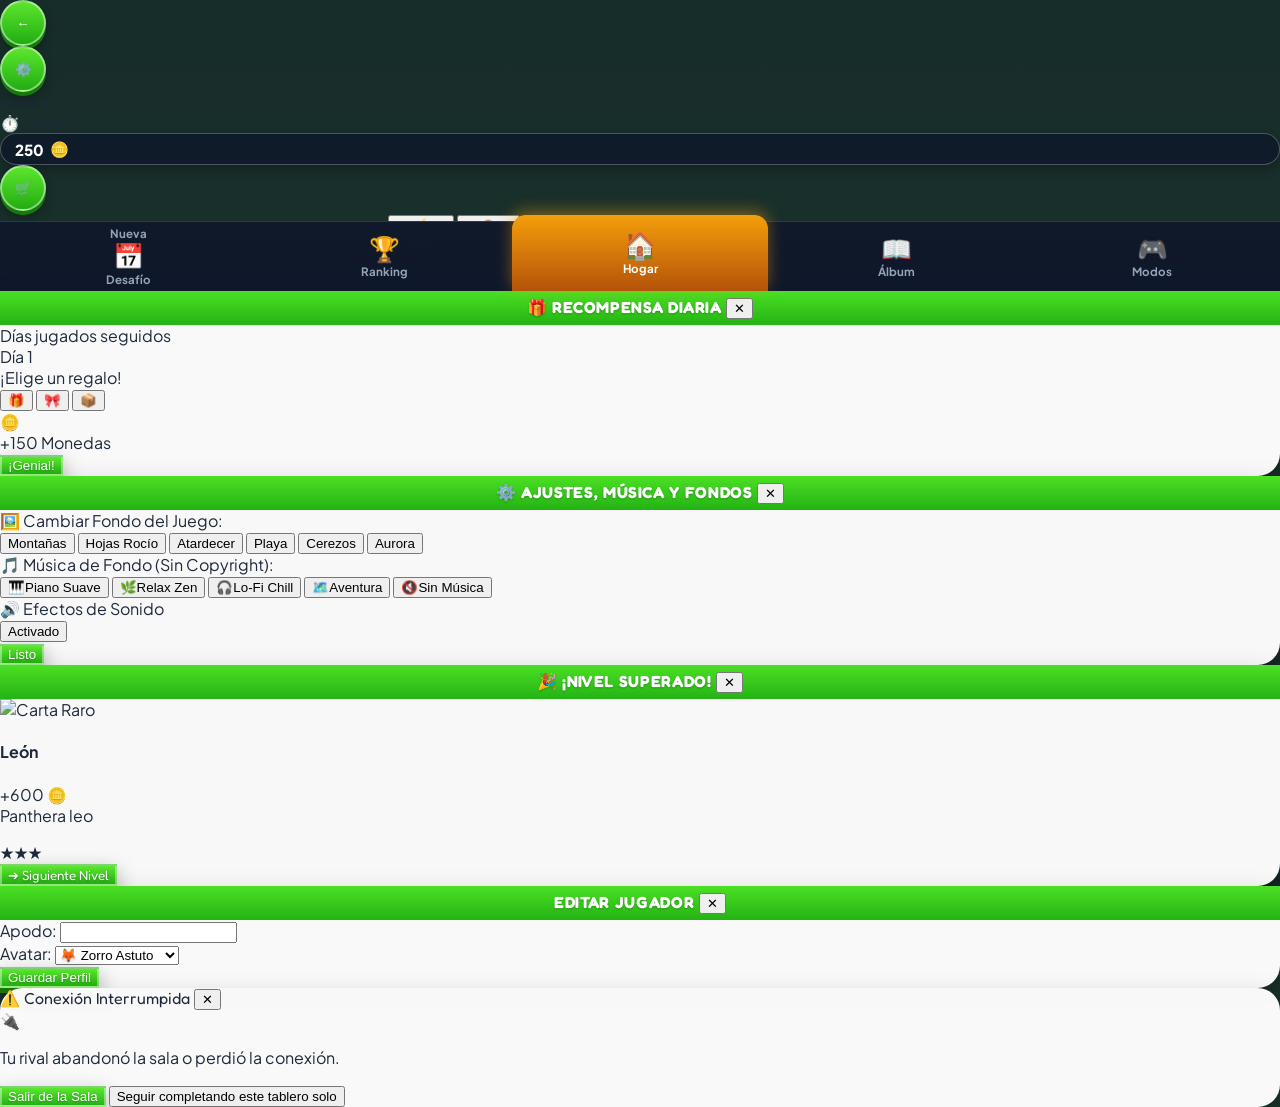
==== commit 7905068c: "Add files via upload" ====
--- a/index.html
+++ b/index.html
@@ -234,6 +234,9 @@
                     <span id="hud-rival-name" class="text-xs font-extrabold text-slate-800">Rival</span>
                     <span class="w-2.5 h-2.5 rounded-full bg-amber-500"></span>
                 </div>
+                <button id="btn-exit-multi-match" class="ml-1 px-2.5 py-1 rounded-full bg-red-100 hover:bg-red-200 text-red-600 text-[11px] font-black transition" title="Salir de la Sala">
+                    ✕ Salir
+                </button>
             </div>
 
             <!-- 1. TARJETA DE BANCO DE PALABRAS -->
@@ -400,20 +403,34 @@
 
         <!-- ==================== PANTALLA 9: LOBBY MULTIJUGADOR ==================== -->
         <section id="screen-lobby" class="app-screen hidden space-y-4 py-2">
-            <div class="casual-card p-5 space-y-4 text-center">
-                <h2 class="text-xl font-extrabold text-slate-800">⚔️ Duelo 1 vs 1 en Vivo</h2>
-
+            <div class="casual-card p-5 space-y-4 text-center relative">
+                <!-- Botón X siempre visible para salir de la sala -->
+                <button id="btn-lobby-x" class="absolute top-3.5 right-3.5 w-8 h-8 rounded-full bg-slate-100 hover:bg-red-100 text-slate-500 hover:text-red-600 font-black text-base flex items-center justify-center transition shadow-sm" title="Salir de la Sala">
+                    ✕
+                </button>
+
+                <h2 class="text-xl font-extrabold text-slate-800 pr-6">⚔️ Duelo 1 vs 1 en Vivo</h2>
+
+                <!-- Estado Inicial: Buscar Pública o Sala Privada -->
                 <div id="lobby-init" class="space-y-4">
-                    <p class="text-xs text-slate-500">Crea una sala privada o únete con el código de tu amigo para competir en el mismo tablero.</p>
-                    <button id="btn-host-room" class="btn-arcade-green w-full py-3.5 rounded-full font-bold text-base">
-                        ✨ Crear Nueva Sala
-                    </button>
+                    <!-- Partida Pública Sin Clave -->
+                    <div class="bg-emerald-50/90 border border-emerald-200 rounded-2xl p-3.5 space-y-2.5">
+                        <div class="text-xs font-extrabold text-emerald-800 uppercase tracking-wider">🌐 Emparejamiento Público</div>
+                        <p class="text-[11px] text-slate-600">Busca automáticamente a otros jugadores conectados ahora mismo sin necesidad de clave.</p>
+                        <button id="btn-find-public-match" class="btn-arcade-green w-full py-3.5 rounded-full font-bold text-base">
+                            🔍 Buscar Rival Online
+                        </button>
+                    </div>
 
                     <div class="relative flex py-1 items-center">
                         <div class="flex-grow border-t border-slate-200"></div>
-                        <span class="flex-shrink mx-3 text-slate-400 text-[10px] font-bold uppercase">o únete</span>
+                        <span class="flex-shrink mx-3 text-slate-400 text-[10px] font-bold uppercase">o con amigos (clave)</span>
                         <div class="flex-grow border-t border-slate-200"></div>
                     </div>
+
+                    <button id="btn-host-room" class="w-full py-2.5 bg-indigo-600 hover:bg-indigo-500 text-white rounded-full font-bold text-sm shadow transition">
+                        ✨ Crear Sala Privada
+                    </button>
 
                     <div class="flex space-x-2">
                         <input id="room-input-code" type="text" placeholder="CÓDIGO" maxlength="6" class="flex-1 bg-slate-100 border border-slate-300 rounded-xl px-3 py-2.5 text-center font-mono font-bold tracking-widest text-slate-800 uppercase focus:outline-none focus:border-emerald-500">
@@ -423,6 +440,26 @@
                     </div>
                 </div>
 
+                <!-- Estado Buscando Partida Pública (Sin Clave) -->
+                <div id="lobby-searching" class="hidden space-y-4 py-2">
+                    <div class="text-5xl animate-pulse">🛰️</div>
+                    <div>
+                        <h3 class="text-lg font-extrabold text-slate-800">Buscando jugadores...</h3>
+                        <p id="search-status-msg" class="text-xs text-slate-500 font-semibold mt-1">
+                            Explorando salas públicas activas...
+                        </p>
+                    </div>
+
+                    <button id="btn-play-vs-bot" class="hidden w-full py-3 bg-gradient-to-r from-amber-500 to-orange-500 hover:from-amber-400 hover:to-orange-400 text-white rounded-full font-bold text-sm shadow-lg transition">
+                        🤖 Jugar ahora vs Bot Inteligente
+                    </button>
+
+                    <button id="btn-cancel-search" class="w-full py-2.5 bg-red-100 hover:bg-red-200 text-red-600 rounded-full text-xs font-black transition">
+                        ✕ Cancelar y Salir
+                    </button>
+                </div>
+
+                <!-- Estado Esperando en Sala Privada -->
                 <div id="lobby-wait" class="hidden space-y-4">
                     <div class="text-4xl animate-bounce">📡</div>
                     <div class="bg-slate-100 border-2 border-dashed border-emerald-400 p-3 rounded-2xl">
@@ -437,6 +474,9 @@
                     </p>
                     <button id="btn-launch-match" class="hidden btn-arcade-green w-full py-3 rounded-full font-bold text-base">
                         🚀 ¡Comenzar Duelo!
+                    </button>
+                    <button id="btn-cancel-wait" class="w-full py-2.5 bg-red-100 hover:bg-red-200 text-red-600 rounded-full text-xs font-black transition">
+                        ✕ Cancelar y Salir de la Sala
                     </button>
                 </div>
             </div>
@@ -676,6 +716,28 @@
         </div>
     </div>
 
+    <!-- ==================== MODAL: RIVAL DESCONECTADO ==================== -->
+    <div id="modal-rival-left" class="hidden fixed inset-0 bg-black/80 backdrop-blur-sm z-50 flex items-center justify-center p-4">
+        <div class="casual-card w-full max-w-sm rounded-3xl overflow-hidden shadow-2xl text-center">
+            <div class="bg-red-500 text-white font-game font-bold py-3 px-4 flex items-center justify-between">
+                <span>⚠️ Conexión Interrumpida</span>
+                <button id="btn-rival-left-x" class="text-white font-black">✕</button>
+            </div>
+            <div class="p-5 space-y-4">
+                <div class="text-4xl">🔌</div>
+                <p class="text-sm font-bold text-slate-700">Tu rival abandonó la sala o perdió la conexión.</p>
+                <div class="space-y-2">
+                    <button id="btn-rival-left-exit" class="btn-arcade-green w-full py-3 rounded-full font-bold text-sm">
+                        Salir de la Sala
+                    </button>
+                    <button id="btn-rival-left-solo" class="w-full py-2.5 bg-slate-200 hover:bg-slate-300 text-slate-700 rounded-full font-bold text-xs transition">
+                        Seguir completando este tablero solo
+                    </button>
+                </div>
+            </div>
+        </div>
+    </div>
+
     <!-- CARGA DIRECTA DE SCRIPT COMPATIBLE CON FILE:/// Y WEB -->
     <script src="js/bundle.js"></script>
 
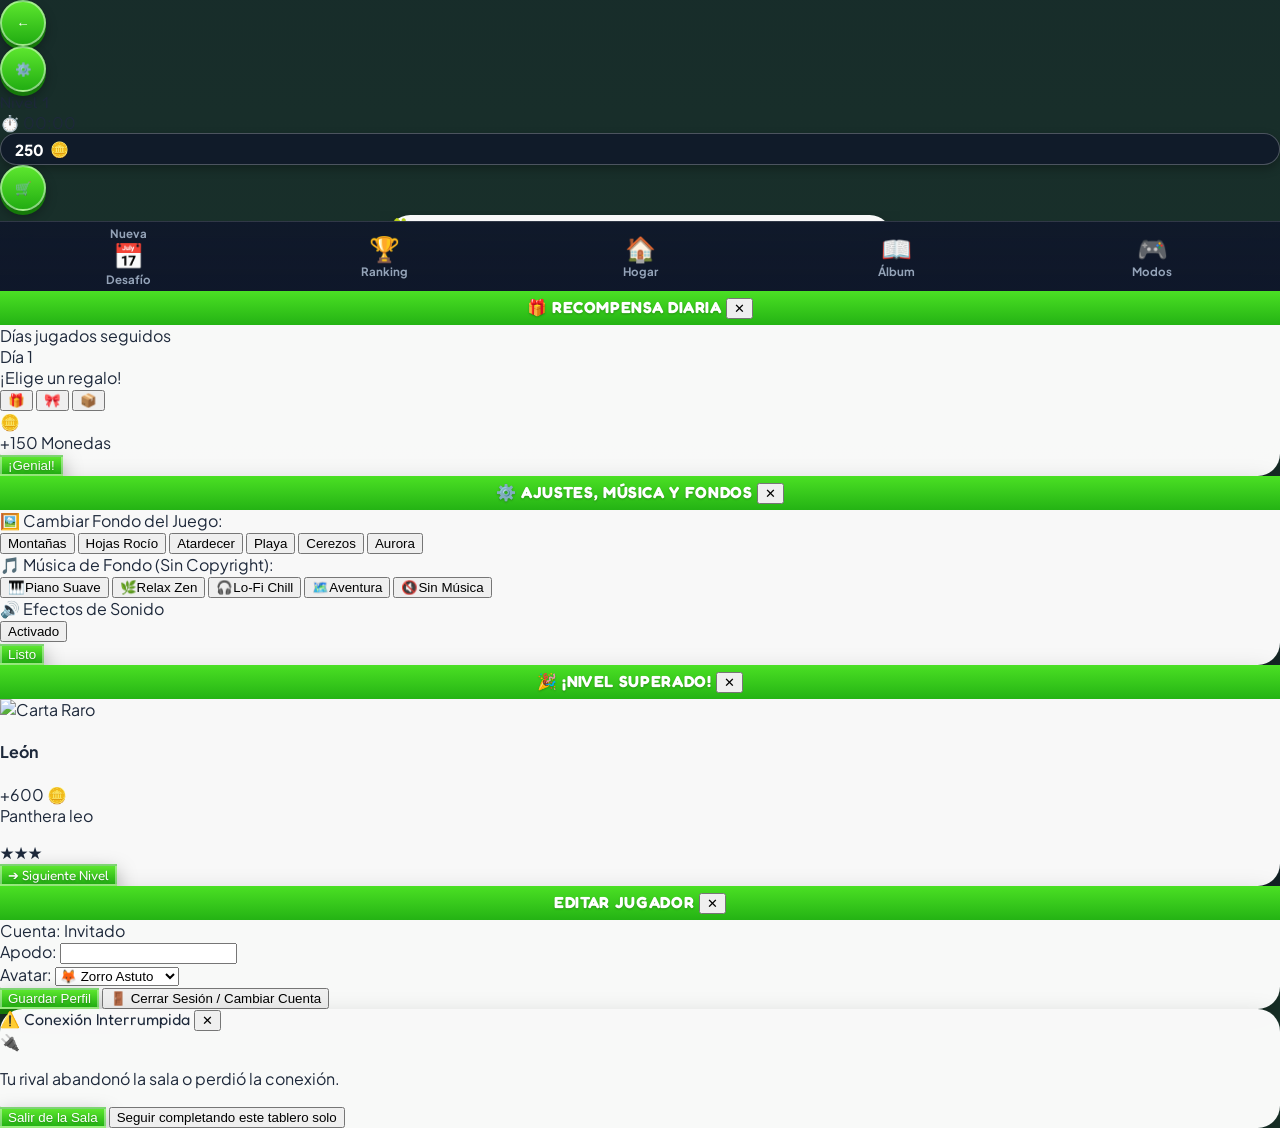
==== commit a0947f8c: "PalabraMania: Login, Pantalla Completa, Musica, Modos y PNGs" ====
--- a/index.html
+++ b/index.html
@@ -2,10 +2,10 @@
 <html lang="es">
 <head>
     <meta charset="UTF-8">
-    <meta name="viewport" content="width=device-width, initial-scale=1.0, maximum-scale=1.0, user-scalable=no">
+    <meta name="viewport" content="width=device-width, initial-scale=1.0, maximum-scale=1.0, user-scalable=no, viewport-fit=cover">
     <title>PalabraMania • Sopa de Letras Aventura</title>
-    <!-- Metadatos para Android y PWA -->
-    <meta name="theme-color" content="#24b314">
+    <!-- Metadatos para Android y PWA Pantalla Completa -->
+    <meta name="theme-color" content="#0f172a">
     <meta name="mobile-web-app-capable" content="yes">
     <meta name="apple-mobile-web-app-capable" content="yes">
     <meta name="apple-mobile-web-app-status-bar-style" content="black-translucent">
@@ -60,6 +60,61 @@
     <!-- ==================== CONTENEDOR PRINCIPAL ==================== -->
     <main class="app-main">
 
+        <!-- ==================== PANTALLA 0: LOGIN Y REGISTRO (CORREO Y CONTRASEÑA) ==================== -->
+        <section id="screen-auth" class="app-screen hidden flex flex-col justify-center h-full py-2">
+            <div class="casual-card p-6 space-y-5 shadow-2xl">
+                <div class="text-center space-y-1">
+                    <div class="w-16 h-16 mx-auto rounded-2xl bg-gradient-to-tr from-emerald-500 to-green-400 flex items-center justify-center text-4xl shadow-lg border-2 border-white">
+                        🧩
+                    </div>
+                    <h1 class="text-2xl font-game font-bold text-slate-800 pt-1">PalabraMania</h1>
+                    <p class="text-xs text-slate-500 font-semibold">Guarda tu progreso, monedas y cartas en tu cuenta</p>
+                </div>
+
+                <!-- Pestañas Iniciar Sesión / Registrarse -->
+                <div class="flex bg-slate-100 p-1 rounded-xl">
+                    <button type="button" id="tab-auth-login" class="flex-1 py-2 rounded-lg text-xs font-extrabold bg-emerald-500 text-white shadow transition">
+                        Iniciar Sesión
+                    </button>
+                    <button type="button" id="tab-auth-register" class="flex-1 py-2 rounded-lg text-xs font-extrabold text-slate-600 transition">
+                        Crear Cuenta
+                    </button>
+                </div>
+
+                <form id="form-auth" class="space-y-3">
+                    <div id="auth-name-field" class="hidden">
+                        <label class="block text-xs font-bold text-slate-600 mb-1">Apodo de Jugador:</label>
+                        <input id="auth-input-name" type="text" maxlength="15" placeholder="Ej: Cazapalabras" class="w-full bg-slate-100 border border-slate-300 rounded-xl px-3.5 py-2.5 text-sm text-slate-800 font-bold focus:outline-none focus:border-emerald-500">
+                    </div>
+
+                    <div>
+                        <label class="block text-xs font-bold text-slate-600 mb-1">Correo electrónico:</label>
+                        <input id="auth-input-email" type="email" required placeholder="tu@correo.com" class="w-full bg-slate-100 border border-slate-300 rounded-xl px-3.5 py-2.5 text-sm text-slate-800 font-semibold focus:outline-none focus:border-emerald-500">
+                    </div>
+
+                    <div>
+                        <label class="block text-xs font-bold text-slate-600 mb-1">Contraseña:</label>
+                        <div class="relative">
+                            <input id="auth-input-pass" type="password" required minlength="4" placeholder="Mínimo 4 caracteres" class="w-full bg-slate-100 border border-slate-300 rounded-xl px-3.5 py-2.5 pr-10 text-sm text-slate-800 font-semibold focus:outline-none focus:border-emerald-500">
+                            <button type="button" id="btn-toggle-pass-vis" class="absolute right-3 top-2.5 text-slate-400 hover:text-slate-700 text-sm">👁️</button>
+                        </div>
+                    </div>
+
+                    <div id="auth-error-msg" class="hidden text-xs font-bold text-red-600 bg-red-50 border border-red-200 rounded-xl p-2.5 text-center"></div>
+
+                    <button type="submit" id="btn-auth-submit" class="btn-arcade-green w-full py-3.5 rounded-full font-game text-lg font-bold mt-2">
+                        Entrar a Jugar
+                    </button>
+                </form>
+
+                <div class="text-center pt-1">
+                    <button type="button" id="btn-auth-guest" class="text-xs font-bold text-slate-400 hover:text-slate-600 underline">
+                        Continuar como Invitado (sin cuenta)
+                    </button>
+                </div>
+            </div>
+        </section>
+
         <!-- ==================== PANTALLA 1: HOGAR / HUB PRINCIPAL ==================== -->
         <section id="screen-menu" class="app-screen flex flex-col justify-between h-full py-1">
             <!-- Accesos rápidos en la esquina superior izquierda (como la captura de referencia) -->
@@ -138,7 +193,7 @@
             </div>
 
             <!-- Botones Flotantes + Botón Principal Gigante -->
-            <div class="w-full space-y-3 pb-1">
+            <div class="w-full space-y-2.5 pb-2">
                 <div class="flex justify-between items-center px-2">
                     <button id="btn-open-daily-gift" class="flex flex-col items-center relative">
                         <div class="btn-circle-green lg" style="background: linear-gradient(180deg, #f43f5e 0%, #be123c 100%); box-shadow: 0 4px 0 #881337;">
@@ -164,7 +219,7 @@
                 </div>
 
                 <!-- BOTÓN VERDE PRINCIPAL -->
-                <button id="btn-play-current-level" class="btn-arcade-green w-full py-4 rounded-full font-game text-2xl font-bold tracking-wide flex items-center justify-center shadow-2xl">
+                <button id="btn-play-current-level" class="btn-arcade-green w-full py-3 rounded-full font-game text-xl font-bold tracking-wide flex items-center justify-center shadow-2xl mb-1">
                     <span id="btn-play-level-text">Jugar nivel 1</span>
                 </button>
             </div>
@@ -691,7 +746,11 @@
                 <span>Editar Jugador</span>
                 <button id="btn-close-prof-modal" class="text-white font-bold">✕</button>
             </div>
-            <form id="form-edit-profile" class="p-5 space-y-4">
+            <form id="form-edit-profile" class="p-5 space-y-3.5">
+                <div class="bg-slate-100 rounded-xl px-3.5 py-2 flex items-center justify-between">
+                    <span class="text-[11px] font-bold text-slate-500">Cuenta:</span>
+                    <span id="prof-current-email" class="text-xs font-extrabold text-emerald-700 truncate max-w-[190px]">Invitado</span>
+                </div>
                 <div>
                     <label class="block text-xs font-bold text-slate-600 mb-1">Apodo:</label>
                     <input id="prof-input-name" type="text" maxlength="15" required class="w-full bg-slate-100 border border-slate-300 rounded-xl px-4 py-2.5 text-sm text-slate-800 font-bold focus:outline-none focus:border-emerald-500">
@@ -712,6 +771,9 @@
                 <button type="submit" class="btn-arcade-green w-full py-3 rounded-full font-bold text-base">
                     Guardar Perfil
                 </button>
+                <button type="button" id="btn-logout-account" class="w-full py-2.5 bg-red-50 hover:bg-red-100 text-red-600 border border-red-200 rounded-full font-bold text-xs transition">
+                    🚪 Cerrar Sesión / Cambiar Cuenta
+                </button>
             </form>
         </div>
     </div>
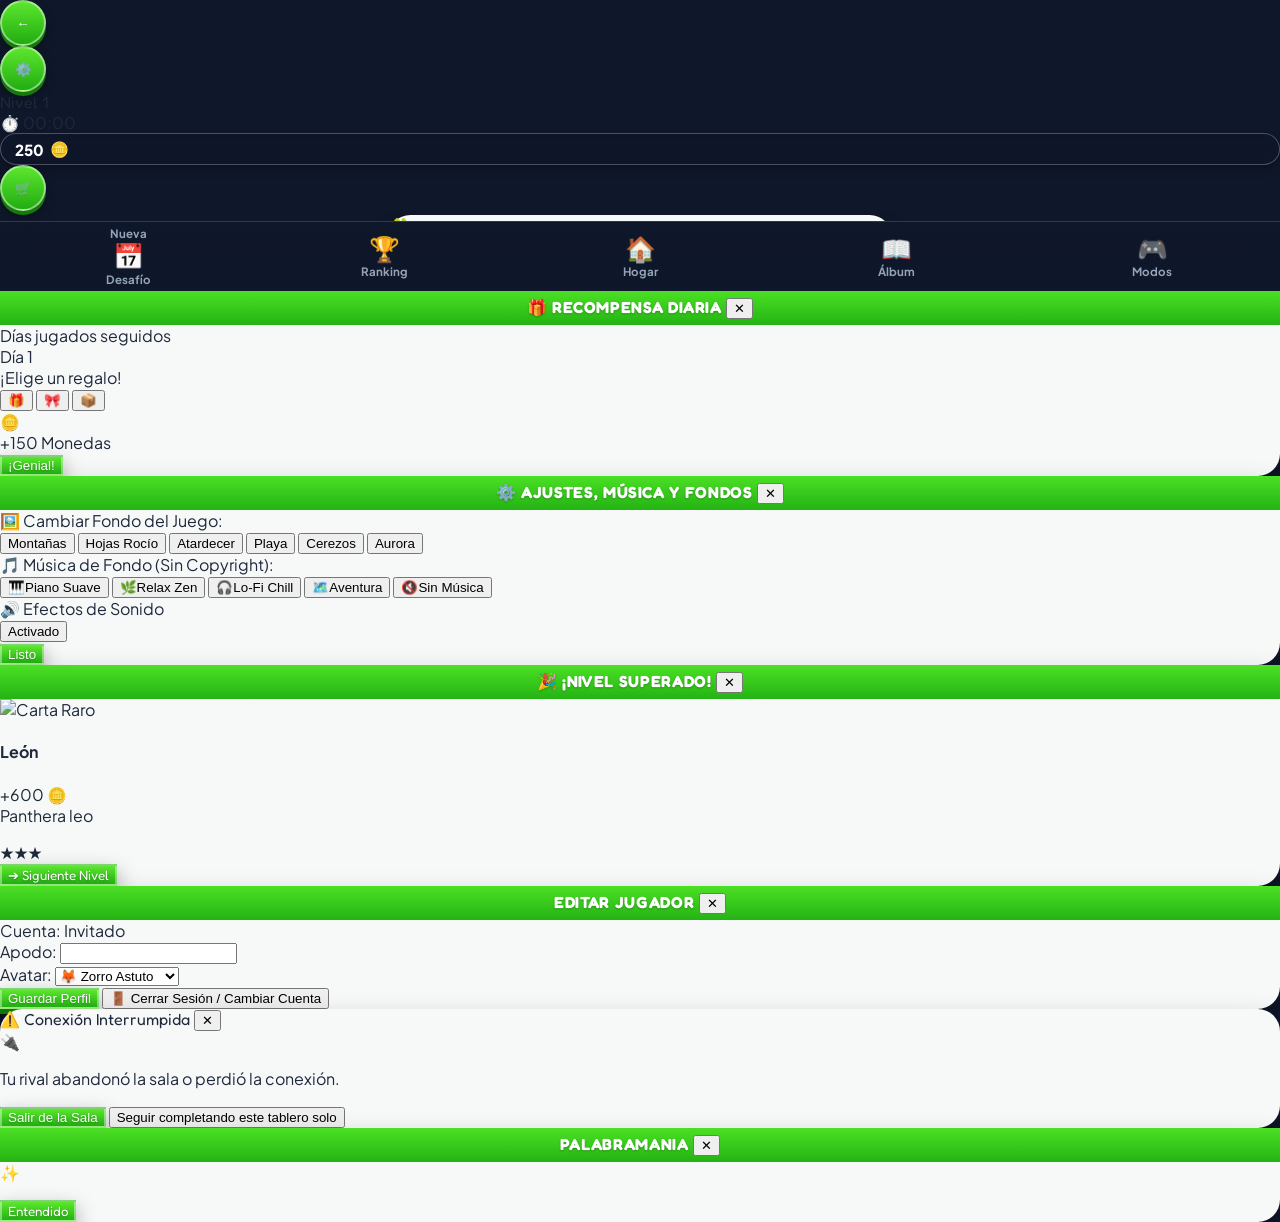
==== commit d6a4b043: "Add files via upload" ====
--- a/index.html
+++ b/index.html
@@ -800,6 +800,25 @@
         </div>
     </div>
 
+    <!-- ==================== MODAL: AVISO PROFESIONAL DEL JUEGO ==================== -->
+    <div id="modal-notice" class="hidden fixed inset-0 bg-black/75 backdrop-blur-sm z-[60] flex items-center justify-center p-4">
+        <div class="casual-card w-full max-w-sm rounded-3xl overflow-hidden shadow-2xl text-center">
+            <div id="notice-modal-header" class="word-bank-header py-3 px-4 flex items-center justify-between">
+                <span id="notice-modal-title" class="truncate">PalabraMania</span>
+                <button id="btn-close-notice-x" type="button" class="text-white/90 hover:text-white font-black text-base leading-none px-1">✕</button>
+            </div>
+            <div class="p-5 space-y-4">
+                <div id="notice-modal-icon" class="w-16 h-16 mx-auto rounded-2xl bg-emerald-50 border border-emerald-200 flex items-center justify-center text-4xl shadow-inner">
+                    ✨
+                </div>
+                <p id="notice-modal-message" class="text-sm font-bold text-slate-700 leading-relaxed whitespace-pre-line"></p>
+                <button id="btn-close-notice-ok" type="button" class="btn-arcade-green w-full py-3 rounded-full font-game text-base font-bold">
+                    Entendido
+                </button>
+            </div>
+        </div>
+    </div>
+
     <!-- CARGA DIRECTA DE SCRIPT COMPATIBLE CON FILE:/// Y WEB -->
     <script src="js/bundle.js"></script>
 
--- a/css/styles.css
+++ b/css/styles.css
@@ -15,9 +15,16 @@
     -webkit-tap-highlight-color: transparent;
 }
 
+html {
+    background-color: #0f172a;
+    height: 100%;
+    margin: 0;
+    padding: 0;
+}
+
 body {
     font-family: 'Plus Jakarta Sans', -apple-system, BlinkMacSystemFont, sans-serif;
-    background-color: #1a332a;
+    background-color: #0f172a;
     background-image:
         linear-gradient(180deg, rgba(15, 23, 42, 0.22) 0%, rgba(15, 23, 42, 0.08) 45%, rgba(15, 23, 42, 0.45) 100%),
         url('https://images.unsplash.com/photo-1506744038136-46273834b3fb?w=1200&auto=format&fit=crop&q=80');
@@ -30,6 +37,9 @@
     touch-action: manipulation;
     margin: 0;
     padding: 0;
+    padding-top: env(safe-area-inset-top, 0px);
+    padding-bottom: env(safe-area-inset-bottom, 0px);
+    min-height: 100%;
     height: 100dvh;
     overflow: hidden;
     display: flex;
